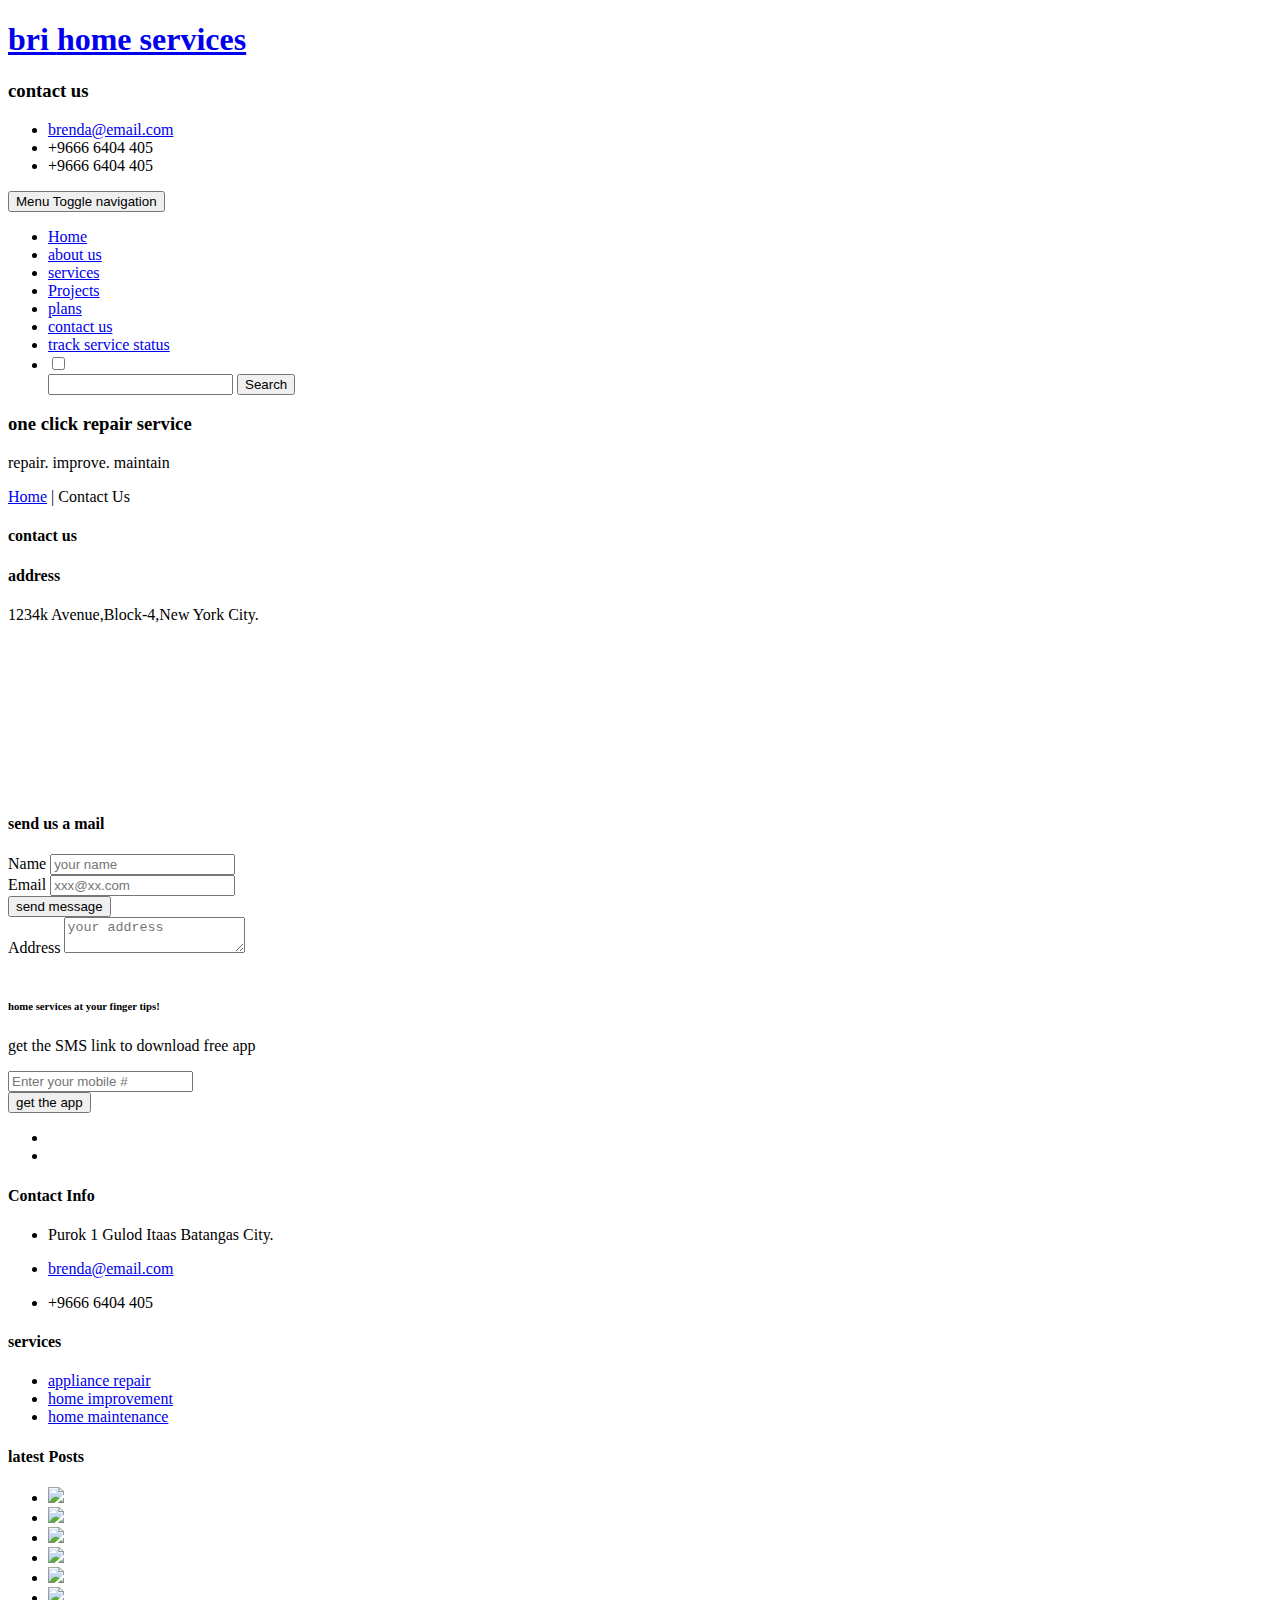
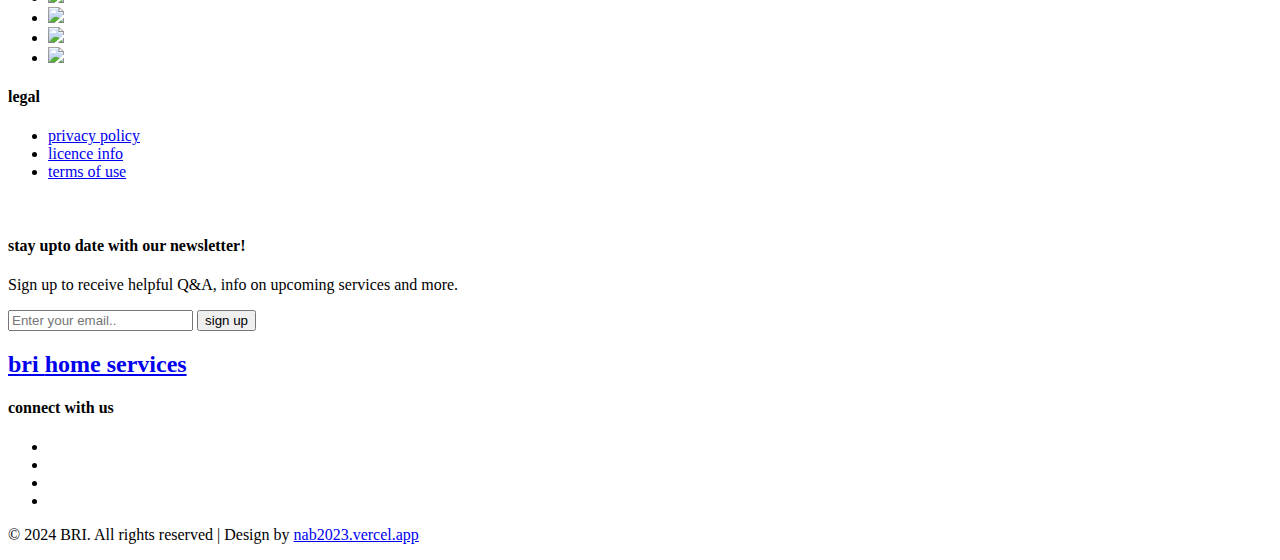
==== contact.html @ a13d644e "initial commit" ====
<!DOCTYPE html>
<html lang="zxx">

<head>
	<title>BRI Cleaning | Services | Privacy </title>
	<!-- for-mobile-apps -->
	<meta name="viewport" content="width=device-width, initial-scale=1">
	<meta http-equiv="Content-Type" content="text/html; charset=utf-8" />
	<meta name="keywords" content="A2Z Responsive web template, Bootstrap Web Templates, Flat Web Templates, Android Compatible web template, 
Smartphone Compatible web template, free webdesigns for Nokia, Samsung, LG, SonyEricsson, Motorola web design" />
	<script>
		addEventListener("load", function () {
			setTimeout(hideURLbar, 0);
		}, false);

		function hideURLbar() {
			window.scrollTo(0, 1);
		}
	</script>
	<!-- //for-mobile-apps -->
	<link href="css/bootstrap.css" rel="stylesheet" type="text/css" media="all" />
	<link href="css/font-awesome.css" rel="stylesheet" type="text/css" media="all" />
	<link href="css/style.css" rel="stylesheet" type="text/css" media="all" />
	<link href="//fonts.googleapis.com/css?family=Noto+Serif:400,400i,700,700i" rel="stylesheet">
	<link href="//fonts.googleapis.com/css?family=Source+Sans+Pro:200,200i,300,300i,400,400i,600,600i,700,700i,900,900i" rel="stylesheet">

</head>

<body>
	<!-- header -->
	<div class="header-brilayouts">
		<div class="container">

			<div class="logo-nav-agileits">
				<div class="logo-nav-left">
					<h1>
						<a href="index.html">
							<span class="fa fa-home"></span>bri
							<span class="logo-title">home services</span>
						</a>
					</h1>
				</div>

				<div class="header-grid-left-wthree">
					<div class="h3-title">
						<h3>contact us</h3>
					</div>
					<ul>
						<li>
							<span class="fa fa-envelope" aria-hidden="true"></span>
							<a href="mailto:brenda@email.com">brenda@email.com</a>
						</li>
						<li>
							<span class="fa fa-phone" aria-hidden="true"></span>+9666 6404 405</li>
						<li>
							<span class="fa fa-mobile" aria-hidden="true"></span>+9666 6404 405
						</li>
					</ul>
					<div class="clearfix"> </div>
				</div>
				<div class="clearfix"> </div>
			</div>
			<div class="clearfix"> </div>
			<div class="logo-nav-left1">
				<nav class="navbar navbar-default">
					<!-- Brand and toggle get grouped for better mobile display -->
					<div class="navbar-header">
						<button type="button" class="navbar-toggle collapsed navbar-toggle1" data-toggle="collapse" data-target="#bs-megadropdown-tabs">Menu
							<span class="sr-only">Toggle navigation</span>
							<span class="icon-bar"></span>
							<span class="icon-bar"></span>
							<span class="icon-bar"></span>
						</button>
					</div>

					<div class="collapse navbar-collapse" id="bs-megadropdown-tabs">
						<ul class="nav navbar-nav">
							<li>
								<a href="index.html">Home</a>
							</li>
							<li>
								<a href="about.html">about us</a>
							</li>
							<li>
								<a href="services.html">services</a>
							</li>
							<li>
								<a href="projects.html">Projects</a>
							</li>
							<li>
								<a href="plan.html">plans</a>
							</li>
							<li class="active">
								<a href="contact.html">contact us</a>
							</li>
							<li>
								<a href="status.html">track service status</a>
							</li>
							<li class="s-bar">
								<div class="search-bri_agileits">
									<input class="search_box" type="checkbox" id="search_box">
									<label class="icon-search" for="search_box">
										<span class="fa fa-search" aria-hidden="true"></span>
									</label>
									<div class="search_form">
										<form action="#" method="post">
											<input type="search" name="Search" placeholder=" " />
											<input type="submit" value="Search">
										</form>
									</div>
								</div>
							</li>
						</ul>
					</div>

				</nav>
			</div>
			<div class="clearfix"> </div>
		</div>
	</div>
	<!-- //header -->
	<div class="banner-bg2 ">
		<div class="banner-info bg3 inner">
			<h3>one click repair service</h3>
			<p>repair.&nbsp;improve.&nbsp;maintain</p>
		</div>
	</div>
	<!-- breadcrumbs -->
	<div class="breadcrumbs-bril">
		<div class="container">
			<span class="breadcrumbs">
				<a href="index.html">Home</a> |
				<span>Contact Us</span>
			</span>
		</div>
	</div>
	<!-- //breadcrumbs -->
	<!-- contact -->
	<div class="bris-section banner-single">
		<div class="container">
			<h4 class="main-title">contact us</h4>
			<div class="about-inner-main">
				<div class="col-md-6 contact-left">
					<div class="agile-contact-top">
						<h4>address </h4>
						<p>1234k Avenue,Block-4,New York City.</p>
					</div>
					<div class="contact-bottom">
						<iframe src="https://www.google.com/maps/embed?pb=!1m18!1m12!1m3!1d387193.3060153584!2d-74.2598711799434!3d40.69714940555201!2m3!1f0!2f0!3f0!3m2!1i1024!2i768!4f13.1!3m3!1m2!1s0x89c24fa5d33f083b%3A0xc80b8f06e177fe62!2sNew+York%2C+NY%2C+USA!5e0!3m2!1sen!2sin!4v1510842846108"
						    style="border:0" allowfullscreen></iframe>
					</div>
				</div>
				<div class="col-md-6 brilayouts-reg-form contact-form-row-agileinfo">
					<h4 class="form-con-txt">send us a mail</h4>
					<form action="#" method="post" class="banner_form contact-inner-form">
						<div class="contact-form-left contact-field1">
							<div class="sec-left">
								<label class="contact-form-text">Name</label>
								<input placeholder="your name " name="first name" type="text" required="">
							</div>
							<div class="sec-right">
								<label class="contact-form-text">Email</label>
								<input placeholder="xxx@xx.com " name="first name" type="email" required="">
							</div>
						</div>
						<div class="contact-form-right contact-field2">
							<input type="submit" value="send message">
						</div>
						<div class="clearfix"></div>
						<div class="form-tx contact-field3">
							<label class="contact-form-text">Address</label>
							<textarea placeholder="your address" required=""></textarea>
						</div>
					</form>
				</div>
				<div class="clearfix"></div>
			</div>
		</div>
	</div>
	<!-- contact -->
	<div class="bris-section app-head">
		<div class="container">
			<div class="col-md-4 col-sm-4 app-mobile">
				<img src="images/mobile.png" alt="" class="img-responsive" />
			</div>
			<div class="col-md-8 col-sm-8 app-main">
				<h6>home services at your
					<span>finger tips!</span>
				</h6>
				<div class="app-form">
					<p>get the SMS link to download free app </p>
					<form action="#" method="post" class="banner_form">
						<div class="sec-left">
							<input placeholder="Enter your mobile #" name="first name" type="text" required="">
						</div>
						<input type="submit" value="get the app">
						<div class="clearfix"></div>
					</form>
				</div>
				<ul class="app-links">
					<li>
						<a href="#">
							<img src="images/1.png" alt="">
						</a>
					</li>
					<li>
						<a href="#">
							<img src="images/2.png" alt="">
						</a>
					</li>
				</ul>

			</div>
			<div class="clearfix"></div>
		</div>
	</div>
	<!-- footer -->
	<div class="footer-main-bri_agile">
		<div class="footer-dot">
			<div class="container">
				<div class="footer-bottom">
					<div class="col-md-4 col-sm-6 col-xs-6 footer-grid1 address">
						<h4>Contact Info</h4>
						<ul>
							<li>
								<span class="fa fa-home" aria-hidden="true"></span>
								<p>Purok 1 Gulod Itaas Batangas City.</p>
							</li>
							<li>
								<span class="fa fa-envelope-o" aria-hidden="true"></span>
								<a href="mailto:brenda@email.com">brenda@email.com</a>
							</li>
							<li>
								<span class="fa fa-phone" aria-hidden="true"></span>
								<p>+9666 6404 405</p>
							</li>
						</ul>
					</div>
					<div class="col-md-3 col-sm-6 col-xs-6 footer-grid1 res">
						<h4>services</h4>
						<ul>
							<li>
								<a href="#">appliance repair</a>
							</li>
							<li>
								<a href="#">home improvement</a>
							</li>
							<li>
								<a href="#">home maintenance</a>
							</li>
						</ul>
					</div>
					<div class="col-md-3 col-sm-6 col-xs-6 footer-grid1 ftr-img">
						<h4>latest Posts</h4>
						<ul>
							<li>
								<a href="single.html">
									<img src="images/t1.jpg" alt=" " class="img-responsive" />
								</a>
							</li>
							<li>
								<a href="single.html">
									<img src="images/t2.jpg" alt=" " class="img-responsive" />
								</a>
							</li>
							<li>
								<a href="single.html">
									<img src="images/t3.jpg" alt=" " class="img-responsive" />
								</a>
							</li>
							<li>
								<a href="single.html">
									<img src="images/t4.jpg" alt=" " class="img-responsive" />
								</a>
							</li>
							<li>
								<a href="single.html">
									<img src="images/t1.jpg" alt=" " class="img-responsive" />
								</a>
							</li>
							<li>
								<a href="single.html">
									<img src="images/t2.jpg" alt=" " class="img-responsive" />
								</a>
							</li>
							<li>
								<a href="single.html">
									<img src="images/t3.jpg" alt=" " class="img-responsive" />
								</a>
							</li>
							<li>
								<a href="single.html">
									<img src="images/t2.jpg" alt=" " class="img-responsive" />
								</a>
							</li>
							<li>
								<a href="single.html">
									<img src="images/t4.jpg" alt=" " class="img-responsive" />
								</a>
							</li>
						</ul>
					</div>
					<div class="col-md-2 col-sm-6 col-xs-6 footer-grid1">
						<h4>legal</h4>
						<ul>
							<li>
								<a href="privacy.html">privacy policy</a>
							</li>
							<li>
								<a href="#">licence info</a>
							</li>
							<li>
								<a href="terms.html">terms of use</a>
							</li>
						</ul>
					</div>
					<div class="clearfix"></div>
				</div>
				<div class="agileinfo-subscribe-grid text-center">
					<img src="images/mail.png" alt="">
					<h4>stay upto date with our newsletter!</h4>
					<p>Sign up to receive helpful Q&A, info on upcoming services and more.</p>
					<form action="#" method="post">
						<input type="email" placeholder="Enter your email.." name="Subscribe" required="">
						<button class="btn1">sign up</button>
					</form>
				</div>
			</div>
		</div>
	</div>
	<div class="cpy-footer">
		<div class="container">
			<div class="footer-top">
				<div class="logo-nav-left footer-top1">
					<h2>
						<a href="index.html">
							<span class="fa fa-home logo-ftr"></span>bri
							<span class="logo-title">home services</span>
						</a>
					</h2>
				</div>
				<div class="footer-social">
					<h4>connect with us</h4>
					<ul>
						<li>
							<a href="#">
								<span class="fa fa-facebook icon_facebook"></span>
							</a>
						</li>
						<li>
							<a href="#">
								<span class="fa fa-twitter icon_twitter"></span>
							</a>
						</li>
						<li>
							<a href="#">
								<span class="fa fa-dribbble icon_dribbble"></span>
							</a>
						</li>
						<li>
							<a href="#">
								<span class="fa fa-google-plus icon_g_plus"></span>
							</a>
						</li>
					</ul>
				</div>
				<div class="clearfix"></div>
			</div>
		</div>
		<div class="cpy-text">
			<p>© 2024 BRI. All rights reserved | Design by
				<a href="https://nab2023.vercel.app/">nab2023.vercel.app</a>
			</p>
		</div>

	</div>
	<!--//footer  -->
	<!-- js -->
	<script src="js/jquery-2.2.3.min.js"></script>
	<!-- //js-->
	<!--search-bar-->
	<script src="js/main.js"></script>
	<!--//search-bar-->
	<!-- start-smooth-scrolling -->
	<script src="js/move-top.js"></script>
	<script  src="js/easing.js"></script>
	<script>
		jQuery(document).ready(function ($) {
			$(".scroll").click(function (event) {
				event.preventDefault();

				$('html,body').animate({
					scrollTop: $(this.hash).offset().top
				}, 1000);
			});
		});
	</script>
	<!-- //end-smooth-scrolling -->
	<!-- smooth-scrolling-of-move-up-->
	<script>
		$(document).ready(function () {
			/*
			var defaults = {
				containerID: 'toTop', // fading element id
				containerHoverID: 'toTopHover', // fading element hover id
				scrollSpeed: 1200,
				easingType: 'linear' 
			};
			*/

			$().UItoTop({
				easingType: 'easeOutQuart'
			});

		});
	</script>
	<script src="js/SmoothScroll.min.js"></script>
	<!-- Bootstrap core JavaScript
    ================================================== -->
	<!-- Placed at the end of the document so the pages load faster -->
	<script src="js/bootstrap.js"></script>
</body>

</html>
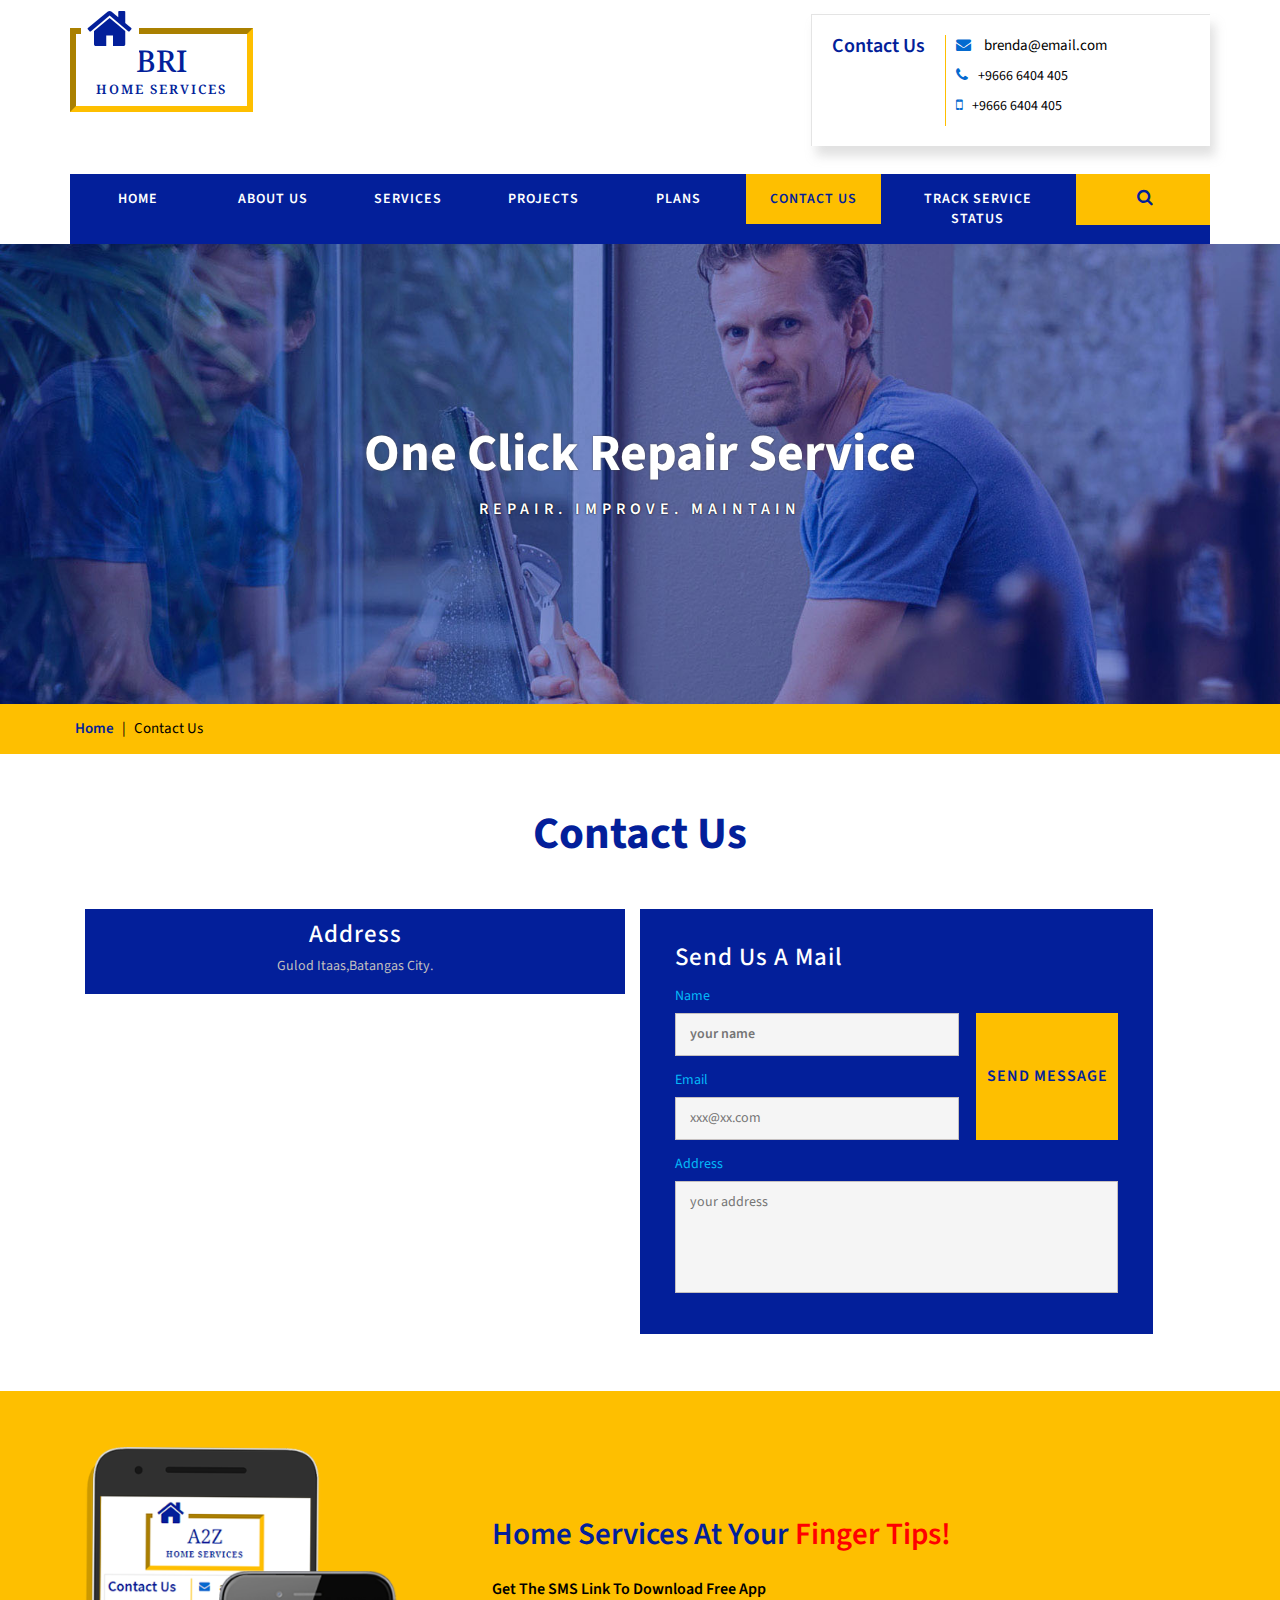
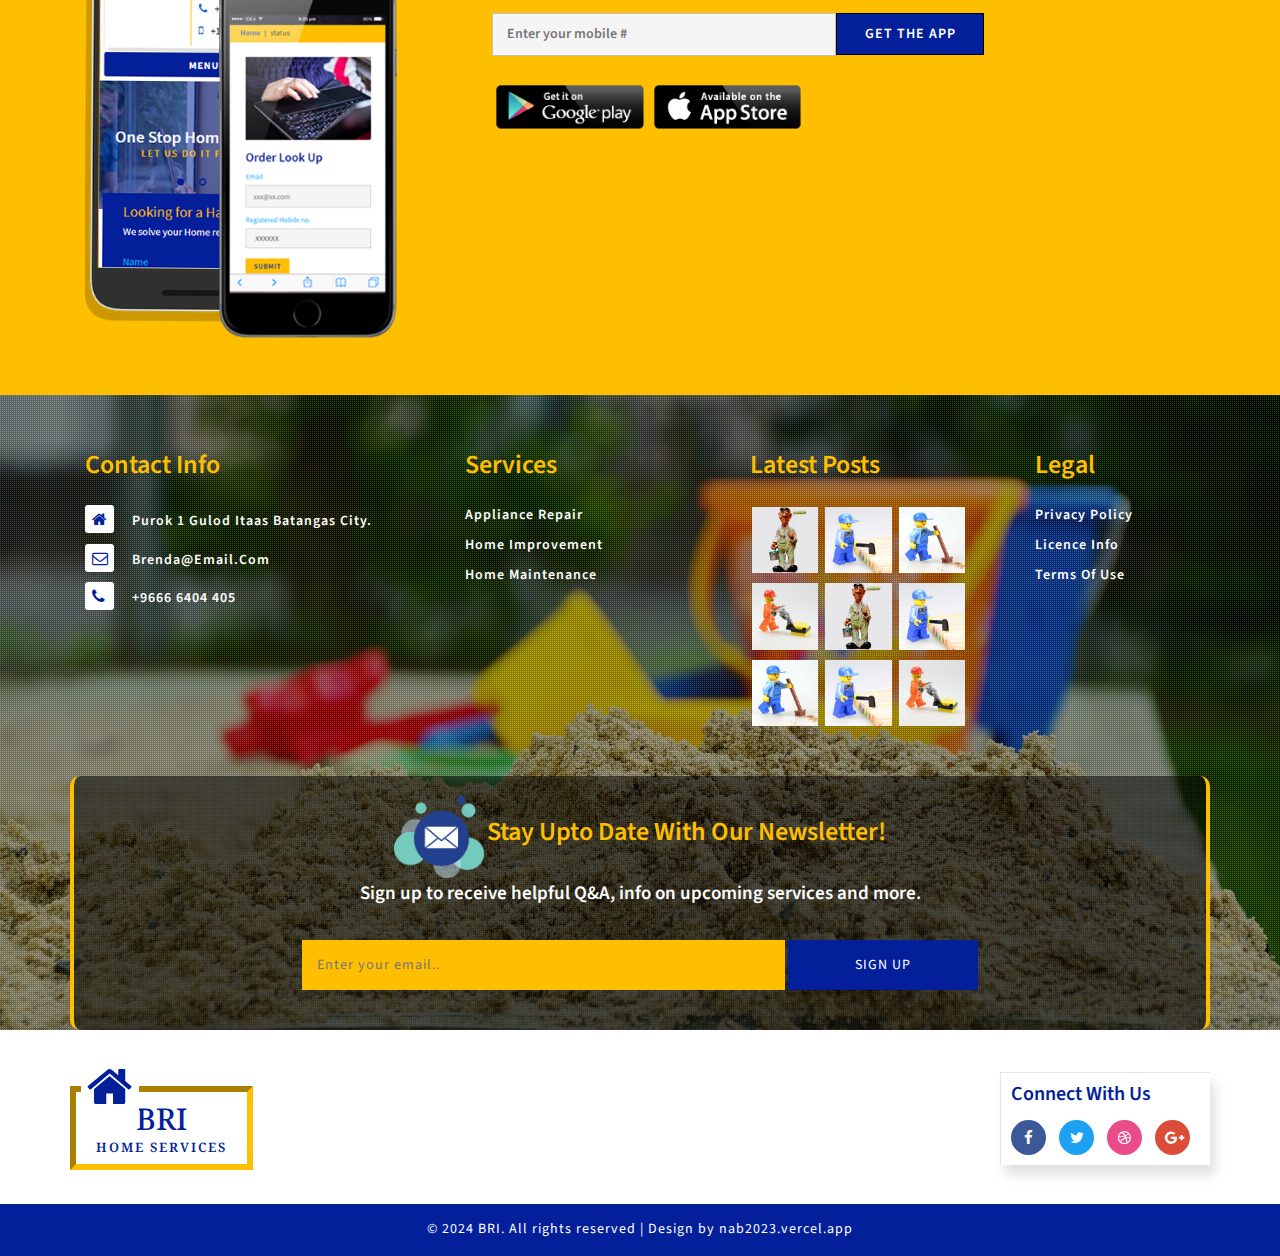
==== commit ca2acd5c: "mod address" ====
--- a/contact.html
+++ b/contact.html
@@ -144,10 +144,10 @@
 				<div class="col-md-6 contact-left">
 					<div class="agile-contact-top">
 						<h4>address </h4>
-						<p>1234k Avenue,Block-4,New York City.</p>
+						<p>Gulod Itaas,Batangas City.</p>
 					</div>
 					<div class="contact-bottom">
-						<iframe src="https://www.google.com/maps/embed?pb=!1m18!1m12!1m3!1d387193.3060153584!2d-74.2598711799434!3d40.69714940555201!2m3!1f0!2f0!3f0!3m2!1i1024!2i768!4f13.1!3m3!1m2!1s0x89c24fa5d33f083b%3A0xc80b8f06e177fe62!2sNew+York%2C+NY%2C+USA!5e0!3m2!1sen!2sin!4v1510842846108"
+						<iframe src="https://www.google.com/maps/embed?pb=!1m18!1m12!1m3!1d3875.236492254457!2d121.08109417509051!3d13.764607086628597!2m3!1f0!2f0!3f0!3m2!1i1024!2i768!4f13.1!3m3!1m2!1s0x33bd1b00165a5d15%3A0x85b3d9fc060b55b1!2sGulod%20itaas%20Batangas%20city!5e0!3m2!1sen!2sph!4v1723368377349!5m2!1sen!2sph"
 						    style="border:0" allowfullscreen></iframe>
 					</div>
 				</div>
--- a/css/style.css
+++ b/css/style.css
@@ -0,0 +1,4534 @@
+/*--
+Author: nab2023.vercel.app
+Author URL: http://brilayouts.com
+License: Creative Commons Attribution 3.0 Unported
+License URL: http://creativecommons.org/licenses/by/3.0/
+--*/
+
+html,
+body {
+    background: #fff;
+    font-family: 'Source Sans Pro', sans-serif;
+}
+
+p {
+    margin: 0;
+    color: #777;
+    font-size: 14px;
+    line-height: 1.7;
+}
+
+h1,
+h2,
+h3,
+h4,
+h5,
+h6 {
+    font-family: 'Source Sans Pro', sans-serif;
+    margin: 0;
+}
+
+ul,
+label {
+    margin: 0;
+    list-style-type: none;
+    padding: 0;
+}
+
+body a {
+    transition: 0.5s all;
+    -webkit-transition: 0.5s all;
+    -moz-transition: 0.5s all;
+    -o-transition: 0.5s all;
+    -ms-transition: 0.5s all;
+    text-decoration: none;
+    outline: none;
+}
+
+body a:hover {
+    text-decoration: none;
+}
+
+
+/*-- header --*/
+
+.header-grid-left ul li a,
+.new-collections-grid1-image-pos a,
+.new-collections-grid1 h4 a,
+.login a,
+.register-home a,
+.checkout-right-basket a,
+.bootstrap-tab-text-grid-right ul li a,
+.occasion-cart a,
+input[type="submit"],
+.mail-grid-right1 ul li a,
+.categories ul li a,
+.new-products-grid-right-add-cart p a,
+.new-products-grid-right h4 a,
+.products-right-grid1-add-cart p a,
+.timer-grid-left h3 a,
+.new-collections-grid1-left p a,
+.copy-right p a,
+.footer-grid-sub-grid-right h4 a,
+input[type="submit"],
+.footer-grid ul li a {
+    transition: .5s ease-in-out;
+    -webkit-transition: .5s ease-in-out;
+    -moz-transition: .5s ease-in-out;
+    -o-transition: .5s ease-in-out;
+}
+
+.brilayouts-header{
+    background: #fff;
+    margin: 0.2em 0;
+}
+
+.header-grid {
+    padding: 1em 0;
+    border-top: 1px solid #DEDEDE;
+    background: #fff;
+    float: right;
+}
+
+.logo-nav-agileits {
+    padding: 1em 0;
+}
+
+.header-grid-left-wthree {
+    float: right;
+    width: 35%;
+    -webkit-box-shadow: 5px 10px 10px 0px rgba(216, 216, 216, 0.78);
+    -moz-box-shadow: 5px 10px 10px 0px rgba(216, 216, 216, 0.78);
+    box-shadow: 5px 10px 10px 0px rgba(216, 216, 216, 0.78);
+    padding: 20px;
+    border-style: solid;
+    border-width: 1px 0 0 1px;
+    border-color: #e4e4e4;
+}
+
+.header-grid-left-wthree ul li {
+    display: block;
+    font-size: 14px;
+    color: #000;
+    margin-bottom: 10px;
+}
+.header-grid-left-wthree ul li a {
+    text-decoration: none;
+    color: #000000;
+    font-size: 15px;
+}
+
+.header-grid-left ul li a:hover {
+    color: #1da1f2;
+}
+
+.header-grid-right {
+    float: right;
+}
+
+.h3-title h3 {
+    float: left;
+    font-size: 20px;
+    text-transform: capitalize;
+    font-weight: 600;
+    margin-right: 20px;
+    color: #031f9a;
+}
+
+.header-grid-left-wthree ul {
+    float: left;
+    padding: 0 10px;
+    border-left: 1px solid #febf00;
+}
+
+.logo-nav-left {
+    float: left;
+    border-top: none;
+    margin: 1em 0 0;
+    padding: 10px 20px 10px;
+    text-align: center;
+    border: 6px inset #febf00;
+    position: relative;
+}
+
+.logo-nav-left h1 a {
+    font-size: 30px;
+    color: #031f9a;
+    text-transform: uppercase;
+    display: block;
+    text-decoration: none;
+    font-family: 'Noto Serif', serif;
+}
+
+.logo-nav-left h1 a span.fa {
+    padding: 6px;
+    font-size: 49px;
+    top: -36px;
+    background: #fff;
+    left: 5px;
+    position: absolute;
+    color: #031f9a;
+}
+
+.header-grid-left-wthree ul li span.fa {
+    margin-right: 10px;
+    font-size: 15px;
+    color: #046acf;
+}
+
+span.logo-title {
+    display: block;
+    letter-spacing: 2px;
+    font-size: 13px;
+    margin-top: 5px;
+    font-weight: 600;
+    color: #031f9a;
+    text-transform: uppercase;
+}
+
+span.sub-title {
+    color: #fff;
+    display: inline-block;
+    width: 100px;
+    height: 4px;
+    background-color: #fff;
+    margin: 0px 13px;
+    /* transform: rotate(45deg); */
+}
+
+.logo-nav-left1 ul li a {
+    font-size: 14px;
+    color: #fff;
+    text-decoration: none;
+    font-family: 'Source Sans Pro', sans-serif;
+    text-transform: uppercase;
+    font-weight: 600;
+    letter-spacing: 1px;
+}
+.navbar-nav > li:nth-child(7) {
+    width: 17.05%;
+}
+.navbar-nav > li {
+    float: left;
+    width: 11.85%;
+    text-align: center;
+}
+.navbar-default .navbar-nav>li>a {
+    color: #fff;
+}
+
+.logo-nav-left1 ul li.active a.act {
+    color: #1da1f2;
+}
+
+.multi-column-dropdown li a {
+    color: #fff !important;
+}
+
+.navbar-default .navbar-nav>.active>a,
+.navbar-default .navbar-nav>.active>a:hover,
+.navbar-default .navbar-nav>.active>a:focus {
+    background-color: #febf00;
+    color: #031f9a !important;
+}
+
+.navbar-default .navbar-collapse,
+.navbar-default .navbar-form {
+    border: none;
+}
+
+.nav .open>a,
+.nav .open>a:hover,
+.nav .open>a:focus {
+    color: #d8703f;
+}
+
+.navbar-default {
+    background: none;
+    border: none;
+    margin: 1em 0 0;
+    min-height: auto;
+}
+
+.navbar-collapse {
+    padding: 0;
+}
+
+.dropdown-menu li a {
+    color: #fff;
+}
+
+.dropdown-menu>li>a:hover,
+.dropdown-menu>li>a:focus {
+    background-color: #fff;
+    color: #031f9a;
+}
+
+.nav .open>a,
+.nav .open>a:hover,
+.nav .open>a:focus {
+    background: none;
+    border: none;
+}
+
+.navbar-default .navbar-nav>.open>a,
+.navbar-default .navbar-nav>.open>a:hover,
+.navbar-default .navbar-nav>.open>a:focus {
+    background-color: #febf00;
+    color: #031f9a;
+}
+
+.navbar-default .navbar-nav>li>a:hover,
+.navbar-default .navbar-nav>li>a:focus {
+    color: #031f9a;
+    background-color: #febf00;
+}
+
+li.active {
+    background: #fff;
+}
+
+li.active a {
+    color: #006eb7 !important;
+}
+
+ul.nav.navbar-nav {
+    background: #031f9a;
+    float: none;
+    border-left: 1px solid #031f9a;
+}
+
+li.dropdown-menu {
+    border: none;
+}
+
+.dropdown-menu {
+    position: absolute;
+    top: 100%;
+    left: 0;
+    z-index: 1000;
+    display: none;
+    float: left;
+    min-width: 160px;
+    padding: 0;
+    margin: 2px 0 0;
+    font-size: 14px;
+    text-align: left;
+    list-style: none;
+    background-color: #031f9a;
+    -webkit-background-clip: padding-box;
+    background-clip: padding-box;
+    border: 1px solid #ccc;
+    border: 1px solid rgba(0, 0, 0, .15);
+    border-radius: 4px;
+    -webkit-box-shadow: 0 6px 12px rgba(0, 0, 0, .175);
+    box-shadow: 0 6px 12px rgba(0, 0, 0, .175);
+}
+
+
+/*--search--*/
+
+ul li.s-bar {
+    background: #febf00;
+    padding: 12px 11px 16px 12px;
+    border-left: 1px solid #031f9a;
+}
+
+.search label.icon-search {
+    color: #212121;
+    cursor: pointer;
+}
+
+.search_form {
+    position: absolute;
+    z-index: 9999;
+    right: 0;
+    top: 15px;
+    overflow: hidden;
+    width: 20px;
+    height: 0px;
+    background: #031f9a;
+    transition: height 0.2s ease-out 0.5s, top 0.2s ease-out 0.5s, padding 0.2s ease-out 0.5s, width 0.3s ease-out 0.2s;
+    -webkit-transition: height 0.2s ease-out 0.5s, top 0.2s ease-out 0.5s, padding 0.2s ease-out 0.5s, width 0.3s ease-out 0.2s;
+}
+
+.search_form form {
+    opacity: 0;
+    transition: all 0.3s ease-out;
+    -webkit-transition: all 0.3s ease-out;
+}
+
+.search_form input[type='search'] {
+    width: 353px;
+    padding: 6px;
+    outline: none;
+    font-size: 14px;
+    color: #555;
+    border: 1px solid #fff;
+    background: #fff;
+}
+
+.search_form input[type='search']::-webkit-input-placeholder {
+    color: #fff !important;
+}
+
+.search_form input[type='submit'] {
+    outline: none;
+    display: inline-block;
+    color: #031f9a;
+    font-size: 14px;
+    letter-spacing: .5px;
+    background: #febf00;
+    border: none;
+    text-transform: uppercase;
+    padding: 7px 36px;
+    font-weight: 600;
+}
+
+.search_form input[type='submit']:hover {
+    background: #046acf;
+    color: #fff;
+}
+
+.search_box {
+    visibility: hidden;
+}
+
+.search_box:checked~.search_form {
+    width: 500px;
+    height: 53px;
+    padding: 10px;
+    top: 52px;
+    transition: height 0.2s ease-out, top 0.2s ease-out, padding 0.2s ease-out, 0.3s width ease-out 0.2s;
+    -webkit-transition: height 0.2s ease-out, top 0.2s ease-out, padding 0.2s ease-out, 0.3s width ease-out 0.2s;
+}
+
+.search_box:checked~.search_form form {
+    opacity: 1;
+    transition: 0.3s all ease-out 0.5s;
+    -webkit-transition: 0.3s all ease-out 0.5s;
+}
+
+label.icon-search span {
+    color: #031f9a;
+    font-size: 1.2em;
+    padding-right: 12px;
+    cursor: pointer;
+}
+
+
+/*--//search--*/
+
+
+/*-- //banner --*/
+
+
+/*-- banner-top --*/
+
+.banner-info {
+    padding: 13em 0 0em;
+    text-align: center;
+}
+
+.banner-top1 {
+    background: url(../images/bg1.jpg) no-repeat center;
+    background-size: cover;
+    -webkit-background-size: cover;
+    -moz-background-size: cover;
+    -o-background-size: cover;
+    -moz-background-size: cover;
+}
+
+.banner-top2 {
+    background: url(../images/bg2.jpg) no-repeat center;
+    background-size: cover;
+    -webkit-background-size: cover;
+    -moz-background-size: cover;
+    -o-background-size: cover;
+    -moz-background-size: cover;
+}
+
+.banner-top3 {
+    background: url(../images/bg3.jpg) no-repeat center;
+    background-size: cover;
+    -webkit-background-size: cover;
+    -moz-background-size: cover;
+    -o-background-size: cover;
+    -moz-background-size: cover;
+}
+
+.banner-top1,
+.banner-top2,
+.banner-top3 {
+    min-height: 578px;
+}
+
+.banner-info h3 {
+    color: #fff;
+    font-size: 55px;
+    font-weight: 600;
+    text-transform: capitalize;
+    margin-bottom: 10px;
+}
+
+.banner-info.info2 h3 {
+    text-shadow: 0px 0px 0px #031f9a;
+    color: #fff;
+}
+
+.banner-info p {
+    color: #febf00;
+    font-size: 16px;
+    letter-spacing: 5px;
+    font-weight: 600;
+    text-transform: uppercase;
+}
+
+.bg3 {
+    text-align: center;
+}
+
+
+/* //banner */
+
+.bris-section {
+    padding: 4em 0;
+}
+
+
+/* footer */
+
+.logo-nav-left h2 a {
+    font-size: 30px;
+    color: #031f9a;
+    text-transform: uppercase;
+    display: block;
+    text-decoration: none;
+    font-family: 'Noto Serif', serif;
+}
+
+.logo-nav-left h2 a span.fa {
+    padding: 6px;
+    font-size: 49px;
+    top: -36px;
+    left: 5px;
+    position: absolute;
+    color: #031f9a;
+}
+
+
+/*-- //fixed social icons --*/
+
+span.logo-ftr {
+    background: #fff;
+}
+
+.footer-social {
+    float: right;
+    -webkit-box-shadow: 5px 10px 10px 0px rgba(216, 216, 216, 0.78);
+    -moz-box-shadow: 5px 10px 10px 0px rgba(216, 216, 216, 0.78);
+    box-shadow: 5px 10px 10px 0px rgba(216, 216, 216, 0.78);
+    padding: 10px;
+    border-style: solid;
+    border-width: 1px 0 0 1px;
+    border-color: #e4e4e4;
+}
+
+.footer-top {
+    padding-bottom: 1em;
+}
+
+.footer-social ul li {
+    display: inline-block;
+}
+
+span.icon_twitter {
+    background: #1da1f2;
+}
+
+span.icon_facebook {
+    background: #3b5998;
+}
+
+span.icon_dribbble {
+    background: #ea4c89;
+}
+
+span.icon_g_plus {
+    background: #dd4b39;
+}
+
+.footer-social ul li a {
+    color: #212121;
+}
+
+.footer-social ul li span {
+    margin-right: 10px;
+    color: #fff;
+    padding: 10px;
+    -webkit-border-radius: 50%;
+    -moz-border-radius: 50%;
+    border-radius: 50%;
+    width: 35px;
+    height: 35px;
+    font-size: 15px;
+    text-align: center;
+}
+
+.footer-social ul {
+    padding: 0px;
+    -webkit-transform: translate(0px, 0);
+    -moz-transform: translate(0px, 0);
+    -ms-transform: translate(0px, 0);
+    -o-transform: translate(0px, 0);
+    transform: translate(0px, 0);
+}
+
+.footer-social ul li a {
+    color: #212121;
+}
+
+.footer-social ul li:hover a {
+    color: #fff;
+    text-decoration: none;
+}
+
+
+/*-- //fixed wthree-social icons --*/
+
+.footer-bottom {
+    padding: 1em 0 3em;
+}
+
+.footer-grid1 h4,
+.agileinfo-subscribe-grid h4,
+.blog-text h5 {
+    color: #febf00;
+    font-weight: 600;
+    font-size: 26px;
+    margin-bottom: 25px;
+    text-transform: capitalize;
+}
+
+.agileinfo-subscribe-grid h4 {
+    display: inline;
+}
+
+.footer-social h4 {
+    color: #031f9a;
+    text-transform: capitalize;
+    font-weight: 600;
+    margin-bottom: 15px;
+    font-size: 20px;
+}
+
+.footer-grid1 ul li {
+    margin: 10px 0;
+}
+
+.footer-grid1 ul li span {
+    font-size: 1em;
+    margin: 0px 15px 0 0;
+}
+
+.footer-grid1.address ul li span {
+    font-size: 16px;
+    margin: 0px 15px 0 0;
+    color: #031f9a;
+    background: #fff;
+    width: 29px;
+    height: 28px;
+    padding: 6px 7px;
+    border-radius: 3px;
+}
+
+.footer-grid1 ul li a {
+    color: #fff;
+}
+
+.footer-grid1 p,
+.footer-grid1 a {
+    display: inline;
+    color: #fff;
+    letter-spacing: 1px;
+    font-weight: 600;
+    text-transform: capitalize;
+}
+
+.agileinfo-subscribe-grid p {
+    color: #fff;
+    font-weight: 600;
+    font-size: 19px;
+}
+
+.footer-main-bri_agile {
+    background: url(../images/f.jpg) center no-repeat;
+    background-size: cover;
+}
+
+.footer-dot {
+    background: url(../images/dott.png)repeat 0px 0px;
+    background-size: 2px;
+    -webkit-background-size: 2px;
+    -moz-background-size: 2px;
+    -o-background-size: 2px;
+    -ms-background-size: 2px;
+    padding: 3em 0 0;
+}
+
+.agileinfo-subscribe-grid img {
+    width: 8%;
+}
+
+.agileinfo-subscribe-grid input[type="email"] {
+    display: inline-block;
+    background: #febf00;
+    border: none;
+    width: 71%;
+    outline: none;
+    padding: 15px;
+    font-size: 1em;
+    color: #000;
+    letter-spacing: 1px;
+}
+
+.agileinfo-subscribe-grid i.fa.fa-paper-plane-o {
+    color: #FFFFFF !important;
+    font-size: 1.2em !important;
+}
+
+.agileinfo-subscribe-grid form {
+    width: 60%;
+    margin: 30px auto 0;
+}
+
+.agileinfo-subscribe-grid button.btn1 {
+    color: #ffffff;
+    font-size: 1em;
+    width: 28%;
+    letter-spacing: 1px;
+    border: none;
+    outline: none;
+    padding: 15px;
+    text-transform: uppercase;
+    text-align: center;
+    text-decoration: none;
+    background: #031f9a;
+    transition: 0.5s all;
+    -webkit-transition: 0.5s all;
+    -moz-transition: 0.5s all;
+    -o-transition: 0.5s all;
+    -ms-transition: 0.5s all;
+}
+
+.agileinfo-subscribe-grid {
+    border: solid #febf00;
+    border-width: 0px 4px 0px;
+    border-radius: 10px;
+    padding: 20px 0 40px;
+    background: rgba(0, 0, 0, 0.51);
+}
+
+button.btn1:hover {
+    color: #febf00;
+}
+
+button.btn1:hover i.fa.fa-paper-plane-o {
+    color: #2f2f2f !important;
+}
+
+.agile-info-subscribe.text-center p {
+    color: #fff;
+    letter-spacing: 1px;
+    margin: 1em 0 0;
+}
+
+.cpy-footer {
+    padding: 3em 0 0;
+}
+
+.cpy-text {
+    background: #031f9a;
+    margin: 20px 0 0;
+}
+
+.cpy-text {
+    background: #031f9a;
+    margin: 20px 0 0;
+}
+
+.cpy-text p {
+    text-align: center;
+    padding: 1em 0;
+    color: #fff;
+    letter-spacing: 1px;
+}
+
+.cpy-text p a {
+    color: #fff;
+}
+
+.footer-grid1.ftr-img li {
+    display: inline-block;
+    width: 26%;
+    margin: 2px;
+}
+
+
+/* //footer */
+
+label.contact-form-text {
+    font-size: 1em;
+    margin: 1em 0 0.5em;
+    color: #03b9f8;
+    font-weight: 400;
+}
+
+.agileinfo-contact-main-address span {
+    color: #ff0000;
+}
+
+.icon2 {
+    margin-bottom: 1em;
+}
+
+label.header span {
+    color: #fd1707;
+}
+
+.banner_form input[type=text] {
+    padding: 0.75em 1em;
+    color: #000;
+    width: 100%;
+    font-size: 1em;
+    outline: none;
+    border: 1px solid #c5c0c0;
+    background: #f5f5f5;
+    font-weight: 600;
+}
+
+.banner_form input[type="email"] {
+    width: 100%;
+    padding: 0.75em 1em;
+    color: #000;
+    font-size: 1em;
+    outline: none;
+    border: 1px solid #c5c0c0;
+    background: #f5f5f5;
+}
+
+.form-select select {
+    border: none;
+    outline: none;
+    font-size: 0.9em;
+    background: url(../images/icon.png) no-repeat 95% center #f5f5f5;
+    width: 100%;
+    padding: 0.9em 1.5em;
+    color: #000;
+    -webkit-appearance: none;
+    border: 1px solid #c5c0c0;
+    font-weight: 600;
+}
+
+.banner_form input[type="submit"] {
+    width: 27%;
+    text-transform: uppercase;
+    outline: none;
+    cursor: pointer;
+    color: #031f9a;
+    font-size: 1em;
+    font-weight: 600;
+    padding: 0.5em 0;
+    letter-spacing: 1px;
+    border: none;
+    background: #febf00;
+    margin-top: 20px;
+}
+
+.banner_form input[type="submit"]:hover {
+    color: #1853a1;
+    background: rgb(255, 255, 255);
+}
+
+.banner-btm {
+    margin-top: -7%;
+    margin-bottom: 3%;
+}
+
+.banner-btm-grid2 {
+    padding: 0;
+}
+
+.banner-btmg1,
+.brilayouts-reg-form {
+    background: #031f9a;
+    padding: 2.5em;
+    width: 45%;
+}
+
+.banner-subg1 {
+    background: #031f9a;
+    padding: 4em 2em;
+    position: relative;
+    text-align: center;
+    margin-bottom: 2.6em;
+}
+
+.banner-btmg1 h3 {
+    font-size: 24px;
+    color: #febf00;
+}
+
+.banner-subg1 h3,
+.about-bottom h5 {
+    color: #febf00;
+    font-size: 25px;
+    text-transform: capitalize;
+}
+
+.about-bottom h5 {
+    color: #FFF;
+}
+
+.bris-about-bottom h5 {
+    color: #031f9a;
+    font-weight: 600;
+}
+
+.banner-grid2 {
+    margin: 0 0 0 2.6em;
+    padding: 0;
+}
+
+.banner-grid2:last-child {
+    margin: 0 0 0 2em;
+}
+
+.banner-subg1:last-child {
+    margin-bottom: 0;
+}
+
+.banner-subg1 span.fa {
+    font-size: 90px;
+    color: #ffffff;
+    opacity: 0.1;
+    position: absolute;
+    top: 38px;
+    left: 8%;
+}
+
+.banner-subg1 p {
+    color: #fff;
+    width: 86%;
+    margin: 26px auto;
+}
+
+.form-text {
+    position: relative;
+}
+
+.banner-btmg1 img {
+    position: absolute;
+    right: -30px;
+    width: 28%;
+    top: -1px;
+}
+
+.form-text p {
+    color: #fff;
+    margin-top: 5px;
+}
+
+.banner_form {
+    margin: 20px 0 0;
+}
+
+.form-tx textarea {
+    font-size: 1em;
+    color: #000;
+    padding: 0.75em 1em;
+    width: 100%;
+    outline: none;
+    resize: none;
+    height: 3em;
+    border: 1px solid #c5c0c0;
+    background: #f5f5f5;
+}
+
+.read-btn a {
+    color: #fff;
+    display: inline-block;
+    text-decoration: none;
+    padding: 4px 16px;
+    font-size: 15px;
+    text-transform: capitalize;
+    background: transparent;
+    border: 2px solid #fff;
+    transition: .5s ease-in;
+    -webkit-transition: .5s ease-in;
+    -moz-transition: .5s ease-in;
+    -o-transition: .5s ease-in;
+    -ms-transition: .5s ease-in;
+    border-radius: 0px;
+}
+
+
+/*-- //banner-bottom --*/
+
+
+/*-- about --*/
+
+.agile-about-main {
+    background: #febf00;
+}
+
+.about-left {
+    background: url(../images/about.jpg) no-repeat center;
+    background-size: cover;
+    padding: 0;
+}
+
+.about-left,
+.about-main-bg {
+    min-height: 498px;
+}
+
+.about-main-bg {
+    background: rgba(254, 191, 0, 0.74);
+    padding-top: 150px;
+}
+
+h4.about-title {
+    font-size: 7em;
+    font-weight: bold;
+    color: #031f9a;
+}
+
+h4.sub {
+    font-size: 50px;
+    font-weight: bold;
+    color: #000;
+    text-transform: capitalize;
+}
+
+h4.sub span {
+    color: #e21111;
+}
+
+.about-bottom {
+    float: left;
+    margin-left: 3em;
+}
+
+.about-bottom p {
+    color: #000;
+    margin-top: 10px;
+    font-size: 15px;
+}
+
+.about-bottom-right {
+    margin-bottom: 30px;
+}
+
+.about-bottom-g1 {
+    padding: 3em 3em 1em;
+}
+
+.abouthome-grid {
+    float: left;
+}
+
+.hi-icon {
+    display: inline-block;
+    width: 50px;
+    height: 50px;
+    border-radius: 50%;
+    text-align: center;
+    color: #febf00;
+    background: #031f9a;
+    border: 3px solid #031f9a;
+}
+
+.hi-icon:before {
+    font-size: 1.5em;
+    display: block;
+    line-height: 2.12em;
+}
+
+.about-bottom-g1 h4,
+.stats h5 {
+    font-weight: 600;
+    color: #031f9a;
+    font-size: 30px;
+}
+
+.about-grid {
+    margin: 40px 25px 0;
+    float: left;
+    width: 65%;
+}
+
+.abt-img {
+    padding: 3em 0 0;
+    float: left;
+    width: 20%;
+}
+
+
+/*-- //about --*/
+
+.banner-bg2 {
+    background: url(../images/bg1.jpg) no-repeat center;
+    background-size: cover;
+    min-height: 460px;
+}
+
+
+/*-- breadcrumbs --*/
+.breadcrumbs-bril {
+    background: #febf00;
+    padding: 14px 0;
+}
+
+span.breadcrumbs {
+    color: #000;
+    font-size: 15px;
+}
+
+span.breadcrumbs a {
+    color: #031f9a;
+    margin: 0 5px;
+    font-size: 15px;
+    font-weight: 600;
+}
+
+span.breadcrumbs span {
+    padding: 0 5px;
+}
+
+span.breadcrumbs a:hover {
+    text-decoration: underline;
+}
+
+h4.main-title {
+    font-size: 45px;
+    text-transform: capitalize;
+    font-weight: bold;
+    color: #031f9a;
+    text-align: center;
+}
+
+.about-inner-main,
+.services-main {
+    margin-top: 50px;
+}
+
+
+/*-- checkbox --*/
+
+.wthree-text {
+    margin-top: 20px;
+}
+
+.wthree-text ul li {
+    display: inline-block;
+}
+
+.wthree-text label {
+    font-size: 1em;
+    color: #fff;
+    letter-spacing: 0.5px;
+    font-weight: 400;
+    cursor: pointer;
+    position: relative;
+}
+
+input.checkbox {
+    background: #ffcd30;
+    cursor: pointer;
+    width: 1.2em;
+    height: 1.2em;
+    display: inline-block;
+    margin: 0 5px 0 0;
+    vertical-align: text-bottom;
+}
+
+input.checkbox:before {
+    content: "";
+    position: absolute;
+    width: 1.2em;
+    height: 1.2em;
+    background: inherit;
+    cursor: pointer;
+}
+
+input.checkbox:after {
+    content: "";
+    position: absolute;
+    top: 0px;
+    left: 0;
+    z-index: 1;
+    width: 1.2em;
+    height: 1.2em;
+    border: 1px solid #000;
+    -webkit-transition: .4s ease-in-out;
+    -moz-transition: .4s ease-in-out;
+    transition: .4s ease-in-out;
+}
+
+input.checkbox:checked:after {
+    -webkit-transform: rotate(-45deg);
+    -moz-transform: rotate(-45deg);
+    -o-transform: rotate(-45deg);
+    -ms-transform: rotate(-45deg);
+    transform: rotate(-45deg);
+    height: 1.2em;
+    border-color: #000;
+    border-top-color: transparent;
+    border-right-color: transparent;
+}
+
+.anim input.checkbox:checked:after {
+    -webkit-transform: rotate(-45deg);
+    -moz-transform: rotate(-45deg);
+    -o-transform: rotate(-45deg);
+    -ms-transform: rotate(-45deg);
+    transform: rotate(-45deg);
+    height: .6em;
+    border-color: transparent;
+    border-right-color: transparent;
+    animation: .4s rippling .4s ease;
+    animation-fill-mode: forwards;
+}
+
+@keyframes rippling {
+    50% {
+        border-left-color: #000;
+    }
+    100% {
+        border-bottom-color: #000;
+        border-left-color: #000;
+    }
+}
+
+
+/*-- //checkbox --*/
+
+.brilayouts-reg-form .form-tx textarea {
+    height: 8em;
+}
+
+.brilayouts-reg-form .banner_form {
+    margin-top: 0;
+}
+
+.brilayouts-reg-form p {
+    color: #fff;
+    letter-spacing: 1px;
+    font-size: 16px;
+}
+
+.brilayouts-reg-form .form-select.sec-right {
+    width: 48%;
+    float: right;
+}
+
+.brilayouts-reg-form .form-select.sec-left {
+    width: 48%;
+    float: left;
+}
+
+.register-right h6 {
+    color: #031f9a;
+    font-size: 30px;
+    text-transform: capitalize;
+    font-weight: 600;
+}
+
+.register-right .banner_form {
+    margin-top: 0;
+}
+
+.register-right a {
+    font-size: 15px;
+    text-transform: capitalize;
+    margin: 26px 0 0;
+    display: inline-block;
+    text-decoration: underline;
+    color: #031f9a;
+    letter-spacing: 0.5px;
+}
+
+.app-head {
+    background: #febf00;
+}
+
+.app-main span {
+    color: #ff0000;
+}
+
+.app-main h6 {
+    font-size: 31px;
+    text-transform: capitalize;
+    font-weight: 600;
+    color: #031f9a;
+}
+
+.app-links li img {
+    width: 22%;
+}
+
+.app-links li {
+    display: inline;
+}
+
+.app-form {
+    width: 70%;
+    margin: 25px 0;
+}
+
+.app-form .banner_form {
+    margin-top: 0;
+}
+
+.app-form p {
+    text-transform: capitalize;
+    margin: 10px 0;
+    font-size: 16px;
+    color: #000;
+    font-weight: 600;
+}
+
+.app-form input[type="text"] {
+    width: 70%;
+    float: left;
+}
+
+.app-form input[type="submit"] {
+    width: 30%;
+    float: right;
+    margin-top: 0;
+    background: #031f9a;
+    padding: 10px;
+    color: #fff;
+    border: 1px solid #000;
+}
+
+.app-mobile img {
+    width: 90%;
+}
+
+.app-main {
+    margin-top: 5em;
+    padding-left: 3em;
+}
+
+
+/*-- //register --*/
+
+
+/*-- services--*/
+
+.serv-grid1 {
+    background: url(../images/service.jpg) no-repeat center;
+    background-size: cover;
+    min-height: 435px;
+    padding: 160px 25px 0;
+    text-align: center;
+}
+
+h4.sub1 {
+    font-size: 33px;
+    color: #fff;
+    text-transform: capitalize;
+    font-weight: 600;
+    line-height: 1.5;
+}
+
+.serv-sub1 {
+    text-align: center;
+}
+
+.serv-sub1 img {
+    width: 60%;
+}
+
+.serv-sub1 h5 {
+    color: #031f9a;
+    margin: 21px 0 10px;
+    font-size: 19px;
+    font-weight: 600;
+    text-transform: capitalize;
+}
+
+.serv-sub1 {
+    width: 30%;
+    margin: 20px 10px 0;
+    -webkit-box-shadow: 5px 10px 10px 0px rgba(216, 216, 216, 0.78);
+    -moz-box-shadow: 5px 10px 10px 0px rgba(216, 216, 216, 0.78);
+    box-shadow: 5px 10px 10px 0px rgba(216, 216, 216, 0.78);
+    padding: 20px;
+}
+
+.serv-sub1:nth-child(3),
+.serv-sub1:nth-child(6) {
+    margin-right: 0;
+}
+
+.serv-bottom {
+    padding-bottom: 2em;
+}
+
+
+/*-- //services--*/
+
+
+/*-- plans--*/
+
+.pricing_grid_content {
+    padding: 0em 2em 3em;
+    border-radius: 10px;
+    text-align: center;
+    background: #031f9a;
+}
+
+.pricing_grid_content ul li {
+    list-style-type: none;
+    padding: 1em;
+    border-bottom: 1px dotted #c1c1c1;
+    font-size: 14px;
+    color: #fff;
+}
+
+.pricing_grid_content ul li p {
+    color: #fff;
+}
+
+.pricing_grid_content ul li span.fa {
+    margin-right: 25px;
+    color: #febf00;
+    font-size: 16px;
+    font-weight: normal;
+}
+
+.pricing_grid_content a {
+    display: block;
+    margin: 2em auto 0;
+    background: #fff;
+    padding: 0.7em 0;
+    color: #031f9a;
+    text-transform: uppercase;
+    font-weight: 600;
+    font-size: 15px;
+}
+
+ul.bri_count {
+    text-align: left;
+}
+
+.pricing_grid_content a:hover {
+    background: #febf00;
+}
+
+.pricing_grid_content span {
+    font-size: 1.5em;
+    color: #ffffff;
+    font-weight: 600;
+}
+
+ul.bri_count li p {
+    display: inline;
+}
+
+.pricing_grid_content h5 {
+    color: #031f9a;
+    background: #febf00;
+    font-size: 23px;
+    text-transform: capitalize;
+    padding: 10px;
+    font-weight: 600;
+    border-radius: 0px 0px 10px 10px;
+    border-top: 15px solid #fff;
+}
+
+sup {
+    color: #fff;
+}
+
+span.counter.agile_counter label {
+    display: inline;
+    color: #b7b6b5;
+    font-size: 14px;
+}
+
+.pricing_grid_content h3 {
+    margin: 20px 0 8px;
+    color: #fff;
+}
+
+.bri_agile-plan-grid {
+    padding: 0 2em;
+}
+
+
+/* plans */
+
+.contact-bottom iframe {
+    width: 100%;
+    height: 335px;
+    padding-top: 15px;
+}
+
+.contact-form-left {
+    width: 64%;
+    float: left;
+}
+
+.contact-form-right {
+    width: 32%;
+    float: right;
+}
+
+.contact-form-right input[type="submit"] {
+    width: 100%;
+    font-size: 16px;
+    padding: 52px 8px;
+    margin-top: 41px;
+    letter-spacing: 1px;
+    display: inline-block;
+}
+
+.agile-contact-top {
+    background: #031f9a;
+    padding: 12px;
+    text-align: center;
+}
+
+.agile-contact-top h4,
+h4.form-con-txt {
+    font-size: 25px;
+    color: #fff;
+    letter-spacing: 1px;
+    text-transform: capitalize;
+}
+
+.agile-contact-top p {
+    color: #c1bfbf;
+    margin: 6px 0 3px;
+}
+
+
+/*-- gallery starts here --*/
+
+
+/* overlay - centered modal dialog*/
+
+.overlay-visible {
+    overflow: hidden !important;
+}
+
+#cm-overlay-mask,
+#cm-wrap {
+    position: fixed;
+    left: 0;
+    top: 0;
+    width: 100%;
+    height: 100%;
+    z-index: 9991;
+    text-align: center;
+    /* IE<9 support hack */
+}
+
+
+/* chrome bug fix causing overlay-mask to not appear 
+@media screen and (-webkit-min-device-pixel-ratio:0) {
+#cm-overlay-mask
+{
+    overflow:scroll;
+}
+#cm-overlay-mask::-webkit-scrollbar
+{
+    width:0px; 
+}}*/
+
+#cm-wrap {
+    visibility: hidden;
+    white-space: nowrap;
+}
+
+#cm-wrap * {
+    -webkit-touch-callout: none;
+    -webkit-user-select: none;
+    -moz-user-select: none;
+}
+
+#cm-wrap .cm-box,
+#cm-wrap .cm-scale {
+    white-space: normal;
+    vertical-align: middle;
+    position: relative;
+    display: inline-block;
+}
+
+#cm-wrap .cm-scale {
+    height: 100%;
+    line-height: 100%;
+    width: 0;
+}
+
+#cm-wrap .cm-box img,
+#cm-wrap .cm-box iframe {
+    display: block;
+}
+
+
+/* customise mask colour */
+
+#cm-overlay-mask {
+    background-color: #000000;
+}
+
+
+/* customise loader GIF */
+
+#cm-wrap {
+    background: none;
+}
+
+#cm-wrap.cm-loaded {
+    background-image: none;
+}
+
+
+/* overlay border and shadow */
+
+#cm-overlay {
+    -webkit-box-shadow: 0 0 90px #000;
+    -khtml-box-shadow: 0 0 90px 5px #000;
+    -moz-box-shadow: 0 0 90px 5px #000;
+    box-shadow: 0 0 90px 5px #000;
+    /**/
+    opacity: 0;
+    z-index: 9992;
+}
+
+
+/* close link style */
+
+#cm-wrap #cm-close {
+    display: block;
+    height: 61px;
+    width: 59px;
+    position: absolute;
+    right: 0;
+    top: 0;
+    background: transparent url(../images/close.png) scroll no-repeat center center;
+    cursor: pointer;
+    z-index: 9993;
+    text-indent: -999em;
+    opacity: 0.5;
+}
+
+
+/* prev and next buttons */
+
+#cm-wrap #cm-prev,
+#cm-wrap #cm-next {
+    display: block;
+    position: absolute;
+    height: 97px;
+    width: 49px;
+    top: 50%;
+    margin-top: -63px;
+    text-indent: -999em;
+    opacity: 0.5;
+    outline: none;
+    z-index: 9993;
+}
+
+#cm-wrap #cm-prev {
+    left: 0;
+    background: transparent url(../images/prev.png) scroll no-repeat 0 center;
+}
+
+#cm-wrap #cm-next {
+    right: 0;
+    background: transparent url(../images/next.png) scroll no-repeat 100% center;
+}
+
+#cm-wrap #cm-prev:hover,
+#cm-wrap #cm-next:hover,
+#cm-wrap #cm-close:hover {
+    opacity: 1;
+}
+
+
+/* tooltip for close link (jquery tools) */
+
+.tooltip {
+    text-align: center;
+    font-family: sans-serif;
+    color: #eee;
+    background: #000;
+    padding: 10px;
+    border: 1px solid #eee;
+    z-index: 99999;
+    font-size: 12px;
+    background: #000;
+    border: 1px solid #eee;
+}
+
+.tooltip:after,
+.tooltip:before {
+    bottom: 100%;
+    border: solid transparent;
+    content: " ";
+    height: 0;
+    width: 0;
+    position: absolute;
+}
+
+.tooltip:after {
+    border-color: rgba(0, 0, 0, 0);
+    border-bottom-color: #000;
+    border-width: 10px;
+    left: 50%;
+    margin-left: -10px;
+}
+
+.tooltip:before {
+    border-color: rgba(238, 238, 238, 0);
+    border-bottom-color: #eee;
+    border-width: 11px;
+    left: 50%;
+    margin-left: -11px;
+}
+
+@media (max-width: 640px) {
+    #cm-wrap .cm-box img,
+    #cm-wrap .cm-box iframe {
+        display: block;
+        width: 80%;
+        margin: 0 auto;
+        height: inherit;
+    }
+    #cm-overlay {
+        border: none;
+    }
+}
+
+.nav-tabs>li.active>a,
+.nav-tabs>li.active>a:hover,
+.nav-tabs>li.active>a:focus {
+    color: #fff;
+    cursor: default;
+    background: #031f9a;
+    color: #fff !important;
+}
+
+.nav-tabs>li>a {
+    font-size: 15px;
+    border: solid 1px #dadada;
+    border-radius: 0;
+    color: #031f9a;
+    text-decoration: none;
+    padding: 10px 15px;
+    letter-spacing: 0.5px;
+    font-weight: 600;
+}
+
+.nav-tabs>li>a:focus {
+    background: transparent;
+}
+
+.nav-tabs {
+    border-bottom: none;
+    margin: 0 0 4em;
+    text-align: center;
+}
+
+.nav-tabs>li {
+    margin: 0 5px;
+    float: none;
+    display: inline-block;
+}
+
+.nav-tabs>li>a:hover {
+    color: #FFFFFF;
+    background: #031f9a;
+}
+
+.nav .open>a,
+.nav .open>a:hover,
+.nav .open>a:focus {
+    border-color: #337ab7;
+}
+
+.dropdown-menu>li>a:hover,
+.dropdown-menu>li>a:focus {
+    text-decoration: none;
+}
+
+.bri_tab_img_left {
+    padding: 0;
+}
+
+
+/*-- //gallery ends here --*/
+
+.quotes img {
+    width: 100%;
+}
+
+p.bril {
+    font-size: 14px;
+    color: #fff;
+    margin: 0 auto;
+    line-height: 28px;
+}
+
+.de_testi_by,
+.de_testi_by a {
+    color: #031f9a;
+    font-size: 15px;
+}
+
+.de_testi {
+    margin: 0;
+    padding: 3em 2em;
+    font-style: normal;
+    line-height: 1.6em;
+    font-weight: 400;
+    text-align: left;
+    color: #fff;
+    font-size: 0.96em;
+}
+
+.quotes {
+    width: 15%;
+    margin: 0 auto;
+    border-style: solid;
+    border-color: rgba(254, 191, 0, 0.74);
+    border-width: 8px 8px;
+    padding: 10px;
+    background: #efefef;
+}
+
+.de_testi_by p {
+    font-size: 16px;
+    width: 50%;
+    margin: 0 auto 1em;
+}
+
+.de_testi_by {
+    padding: 3em;
+    text-align: center;
+    -webkit-box-shadow: 8px 9px 10px 0px rgba(181, 181, 181, 0.78);
+    -moz-box-shadow: 8px 9px 10px 0px rgba(181, 181, 181, 0.78);
+    box-shadow: 8px 9px 10px 0px rgba(181, 181, 181, 0.78);
+    background: #efefef;
+}
+
+.de_testi_by h6 {
+    color: #e21111;
+    font-size: 22px;
+    text-transform: capitalize;
+    margin-bottom: 18px;
+}
+
+
+/* //client / 
+/*-- stats --*/
+
+.agileits_brilayouts-stats-grids:nth-child(1) {
+    background: #eb5273;
+    border: 10px solid #efdbdb;
+    margin-top: 100px;
+}
+
+.agileits_brilayouts-stats-grids:nth-child(4) {
+    background: #00b9ef;
+    border: 10px solid #fff;
+}
+
+.agileits_brilayouts-stats-grids:nth-child(3) {
+    background: #fc7e46;
+    border: 10px solid #efdbdb;
+    margin-top: 100px;
+}
+
+.agileits_brilayouts-stats-grids:nth-child(2) {
+    background: #4ddba6;
+    border: 10px solid #ffffff;
+}
+
+h4.title-about {
+    font-weight: 600;
+    letter-spacing: 3px;
+    line-height: 1.5;
+    font-size: 30px;
+    color: #fff;
+    text-transform: capitalize;
+}
+
+.stats-aboutinfo {
+    text-align: left;
+}
+
+.stats-aboutinfo h6 {
+    letter-spacing: 2px;
+    margin: 0;
+    font-size: 20px;
+    margin-top: 15px;
+    font-weight: 600;
+    color: #031f9a;
+    text-transform: uppercase;
+}
+
+.agileits_brilayouts-stats-grids {
+    padding: 30px 0;
+}
+
+.stats-icon span {
+    font-size: 41px;
+    padding: 10px 13px;
+    color: #ffffff;
+    border: 1px solid #fff;
+}
+
+.numscroller {
+    font-size: 40px;
+    font-weight: 600;
+    color: #fff;
+}
+
+h4.title-about.about.text-center span {
+    background: #febf00;
+    padding: 0px 2px 0 7px;
+    color: #031f9a;
+}
+
+
+/*-- //stats --*/
+
+
+/*-- team --*/
+
+div#team {
+    background: #e6e6e6;
+}
+
+.team-grid1 {
+    background: url(../images/order1.jpg) no-repeat center;
+    background-size: cover;
+    min-height: 520px;
+    padding: 173px 74px 0;
+    text-align: center;
+}
+
+.team-grids {
+    padding: 0;
+}
+
+.team-grids .team-gridimg {
+    overflow: hidden;
+    position: relative;
+    display: block;
+}
+
+.captn h4 {
+    color: #fff;
+    font-size: 2em;
+    margin-top: 2px;
+}
+
+.captn p {
+    font-size: 1em;
+    margin-top: 0.5em;
+    color: #fff;
+    line-height: 1.8em;
+}
+
+.team-grids .captn {
+    display: inline-block;
+    height: 100%;
+    width: 100%;
+    position: absolute;
+    top: 100%;
+    right: 0;
+    background-color: rgba(0, 0, 0, 0.65);
+    text-align: center;
+    -o-transition: all 0.5s;
+    -moz-transition: all 0.5s;
+    -ms-transition: all 0.5s;
+    -webkit-transition: all 0.5s;
+    transition: all 0.5s;
+}
+
+.captn-top {
+    padding: 9% 10% 4%;
+}
+
+.team-gridimg:hover .captn {
+    width: 100%;
+    top: 44%;
+}
+
+.team-grids .agileits_social_list li {
+    margin: 0 0.5em;
+}
+
+.team .social-teamicon {
+    -webkit-transform: scale(0);
+    -moz-transform: scale(0);
+    -o-transform: scale(0);
+    -ms-transform: scale(0);
+    transform: scale(0);
+    -webkit-transition: 1s all;
+    -moz-transition: 1s all;
+    transition: 1s all;
+}
+
+.team-gridimg:hover .social-teamicon {
+    -webkit-transform: scale(1);
+    -moz-transform: scale(1);
+    -o-transform: scale(1);
+    -ms-transform: scale(1);
+    transform: scale(1);
+}
+
+
+/*-- social-icons --*/
+
+.teaminfo-social-grids ul {
+    padding: 0;
+    margin: 0;
+}
+
+.teaminfo-social-grids ul li {
+    display: inline-block;
+}
+
+.teaminfo-social-grids ul li a {
+    color: #FFFFFF;
+    text-align: center;
+}
+
+.teaminfo-social-grids ul li a span.fa {
+    transition: 0.5s all;
+    -webkit-transition: 0.5s all;
+    -moz-transition: 0.5s all;
+    -o-transition: 0.5s all;
+    -ms-transition: 0.5s all;
+    width: 40px;
+    height: 40px;
+    line-height: 2.8em;
+    -webkit-border-radius: 50%;
+    -moz-border-radius: 50%;
+    -o-border-radius: 50%;
+    -ms-border-radius: 50%;
+    border-radius: 50%;
+}
+
+.teaminfo-social-grids ul li a span.fa.fa-facebook:hover {
+    background: #3b5998;
+}
+
+.teaminfo-social-grids ul li a span.fa.fa-twitter {
+    margin: 0 .5em;
+}
+
+.teaminfo-social-grids ul li a span.fa.fa-twitter:hover {
+    background: #55acee;
+}
+
+.teaminfo-social-grids ul li a span.fa.fa-rss {
+    margin: 0 .5em 0 0;
+}
+
+.teaminfo-social-grids ul li a span.fa.fa-rss:hover {
+    background: #f26522;
+}
+
+.teaminfo-social-grids ul li a span.fa.fa-vk:hover {
+    background: #45668e;
+}
+
+
+/*-- //team --*/
+
+
+/*-- news --*/
+
+.news-gridimgtext {
+    padding: 1em 2em;
+    background: #fbfbfb;
+}
+
+.agileits-news-gridtext {
+    -webkit-box-shadow: -2px 4px 5px rgba(25, 13, 15, 0.17);
+    -moz-box-shadow: -2px 4px 5px rgba(25, 13, 15, 0.17);
+    box-shadow: -2px 4px 5px rgba(25, 13, 15, 0.17);
+    -webkit-transition: .5s all;
+    -moz-transition: .5s all;
+    transition: .5s all;
+}
+
+.news-gridimg{
+     overflow: hidden;
+
+}
+.news-gridimgtext {
+    padding: 2em 2.5em;
+}
+.news h5 {
+    font-size: 1em;
+    color: #000;
+    letter-spacing: 1px;
+    display: inline-block;
+}
+.news h4 a {
+    color: #333;
+    text-decoration: none;
+    -webkit-transition: .5s all;
+    -moz-transition: .5s all;
+    transition: .5s all;
+}
+.news h4 a:hover {
+    color: #FF5722;
+}
+.news a.bri-agilebtn {
+    padding: .6em 1.5em;
+    color: #999;
+    font-size: 0.9em;
+    border-color: #999;
+    margin: 1.5em 0 0;
+}
+.news a.bri-agilebtn:hover {
+    color: #fff;
+}
+.news-gridimgtext h4 {
+    color: #031f9a;
+    font-size: 20px;
+    font-weight: 600;
+    text-transform: capitalize;
+    margin: 10px 0;
+}
+.about-innergrids {
+    padding: 15px;
+}
+
+/*-- //news --*/
+.about-slid {
+    background: url(../images/slide.jpg) no-repeat center;
+    min-height: 400px;
+    background-size: cover;
+}
+h6.slid {
+    text-align: center;
+    font-size: 50px;
+    color: #fff;
+    font-weight: bold;
+    width: 70%;
+    margin: 0 auto;
+    padding-top: 120px;
+    line-height: 1.3;
+    text-shadow: 0px 0px 2px rgb(70, 69, 69);
+}
+
+/*-- inner-banner-bottom --*/
+.inner-banner {
+    background: #031f9a;
+    padding: 155px 30px;
+}
+.inner-main-bg {
+    background: url(../images/inner-bg.png) no-repeat center;
+    background-size: cover;
+    min-height: 400px;
+    padding: 0;
+    -webkit-box-shadow: 5px 10px 10px 0px rgba(216, 216, 216, 0.78);
+    -moz-box-shadow: 5px 10px 10px 0px rgba(216, 216, 216, 0.78);
+    box-shadow: 5px 10px 10px 0px rgba(216, 216, 216, 0.78);
+}
+.banner-info.bg3.inner h3 {
+    color: #fff;
+    font-weight: bold;
+    text-shadow: 0px 0px 2px rgb(70, 69, 69);
+}
+.banner-info.bg3.inner {
+    text-align: center;
+}
+.banner-info.bg3.inner p {
+    color: #fff;
+    text-shadow: 0px 0px 2px #000;
+    margin-top: 12px;
+}
+
+/*-- /inner-banner-bottom --*/
+
+/* single */
+h5.main-title {
+    font-size: 30px;
+    color: #031f9a;
+    text-transform: capitalize;
+    font-weight: 600;
+}
+.blog-text {
+    padding-top: 20px;
+}
+.blog-text h5 {
+    color: #000;
+    margin-bottom: 10px;
+}
+.bril-media {
+    margin-bottom: 15px;
+    padding: 2em;
+    background: #f7f7f7;
+    -webkit-box-shadow: 5px 10px 10px 0px rgba(216, 216, 216, 0.78);
+    -moz-box-shadow: 5px 10px 10px 0px rgba(216, 216, 216, 0.78);
+    box-shadow: 5px 10px 10px 0px rgba(216, 216, 216, 0.78);
+}
+.bril-media h5 {
+    color: #031f9a;
+    font-size: 20px;
+    text-transform: capitalize;
+    font-weight: 600;
+}
+.media-body p {
+    margin: 10px 0;
+}
+.media-body a {
+    color: #000;
+    text-transform: capitalize;
+    letter-spacing: 1px;
+    font-weight: 600;
+    text-decoration: underline;
+}
+.single-left h5.main-title {
+    margin-bottom: 25px;
+}
+.single-left {
+    margin-bottom: 30px;
+}
+
+/* //single */
+.mb-left {
+    background: url(../images/g7.jpg) no-repeat center;
+    background-size: cover;
+    min-height: 400px;
+}
+.mb-right {
+    padding: 137px 50px;
+    background: #ebebeb;
+}
+.mb-right h4 {
+    font-size: 30px;
+    text-transform: capitalize;
+    font-weight: bold;
+    color: #031f9a;
+}
+.mb-right a {
+    display: inline-block;
+    background: #031f9a;
+    padding: 9px 15px;
+    color: #fff;
+    text-transform: uppercase;
+    letter-spacing: 1px;
+    margin-top: 10px;
+    font-size: 13px;
+}
+.mb-right p {
+    margin: 10px 0;
+    color: #000;
+    text-transform: capitalize;
+    font-size: 16px;
+    letter-spacing: 1px;
+}
+
+/*-- terms-section-starts --*/
+.terms h6,
+h4.privacy {
+    font-size: 20px;
+    color: #002a28;
+    font-weight: 600;
+    margin: 35px 0 18px 0;
+    letter-spacing: 1px;
+}
+.terms p {
+    color: #777;
+    font-size: 15px;
+    font-weight: 300;
+    line-height: 30px;
+    margin-top: 15px;
+    padding-left: 20px;
+}
+.terms ol li {
+    color: #777;
+    font-size: 15px;
+    font-weight: 300;
+    line-height: 26px;
+    margin-top: 15px;
+}
+.terms {}
+.terms span {
+    color: #000;
+    font-weight: 600;
+    font-size: 1.3em;
+}
+.terms-bottom {
+    margin-top: 3em;
+}
+
+/*-- //terms-section-ends --*/
+
+/*--privacy--*/
+.privacy h3 {
+    font-size: 3em;
+    color: #000;
+    padding: 0 0 0.3em;
+    text-align: center;
+}
+.privacy h3:after,
+.privacy h3:before {
+    width: 200px;
+    height: 1px;
+    display: inline-block;
+    vertical-align: middle;
+    content: "";
+    background: #000;
+    margin: 0 1%;
+}
+.privacy p {
+    font-size: 1.1em;
+    color: #a3a3a3;
+    line-height: 2em;
+    padding: 1em 0;
+}
+ul.privacy-start li {
+    list-style: none;
+}
+ul.privacy-start li a {
+    display: block;
+    text-decoration: none;
+    color: #a3a3a3;
+    margin: 0.5em 0;
+    line-height: 2em;
+}
+ul.privacy-start li a:hover {
+    color: #ea4c89;
+}
+ul.privacy-start li a i {
+    display: inline-block;
+    border-radius: 100px;
+    width: 6px;
+    height: 6px;
+    background: #000;
+    vertical-align: middle;
+    margin: 0 1% 0 0;
+}
+.use-privay {
+    padding: 0.2em 0;
+}
+p.privacy-para {
+    padding: 1em 0 0.3em;
+}
+
+/*--//privacy--*/
+
+/*-- to-top --*/
+#toTop {
+    display: none;
+    text-decoration: none;
+    position: fixed;
+    bottom: 20px;
+    right: 2%;
+    overflow: hidden;
+    z-index: 999;
+    width: 35px;
+    height: 35px;
+    border: none;
+    text-indent: 100%;
+    background: url(../images/move-up.png) no-repeat 0px 0px;
+    border-radius: 50%;
+    -webkit-border-radius: 50%;
+    -o-border-radius: 50%;
+    -moz-border-radius: 50%;
+}
+#toTopHover {
+    width: 35px;
+    height: 35px;
+    display: block;
+    overflow: hidden;
+    float: right;
+    opacity: 0;
+    -moz-opacity: 0;
+    filter: alpha(opacity=0);
+}
+
+/*-- //to-top --*/
+
+/* -- Responsive code -- */
+@media screen and (max-width: 1366px) {
+    .banner-top,
+    .banner-top1,
+    .banner-top2 {
+        min-height: 550px;
+    }
+
+    .banner-info h3 {
+        font-size: 52px;
+    }
+
+    about-bottom-g1 h4,
+    .stats h5 {
+        font-size: 29px;
+    }
+
+    .about-left,
+    .about-main-bg {
+        min-height: 526px;
+    }
+
+    .about-main-bg {
+        padding-top: 165px;
+    }
+}
+@media screen and (max-width: 1080px) {
+    .navbar-nav > li{
+        width:10.2%;
+    }
+    .navbar-nav > li:nth-child(6), .navbar-nav > li:nth-child(2) {
+        width: 14%;
+    }
+   .navbar-nav > li:nth-child(7) {
+        width: 21%;
+    }
+    .header-grid-left-wthree {
+        width: 33%;
+    }
+   .banner-top,
+    .banner-top1,
+    .banner-top2 {
+        min-height: 510px;
+    }
+
+    .banner-info h3 {
+        font-size: 49px;
+    }
+
+    h4.about-title {
+        font-size: 6.5em;
+    }
+
+    h4.sub {
+        font-size: 48px;
+    }
+
+    .footer-grid1 p,
+    .footer-grid1 a {
+        letter-spacing: 0.4px;
+    }
+
+    .about-bottom {
+        margin-left: 2em;
+    }
+
+    .about-bottom-g1 h4 {
+        font-size: 25px;
+    }
+
+    .banner-btmg1 img {
+        right: -26px;
+        top: 21px;
+    }
+
+    .banner-grid2 {
+        margin: 0 0 0 2em;
+    }
+
+    .banner-subg1 {
+        margin-bottom: 2em;
+    }
+
+    .banner-subg1 p {
+        margin: 28px auto;
+    }
+
+    .contact-left {
+        width: 47%;
+    }
+
+    .brilayouts-reg-form {
+        width: 53%;
+    }
+
+    .footer-grid1 h4,
+    .agileinfo-subscribe-grid h4,
+    .blog-text h5 {
+        font-size: 24px;
+    }
+
+    .bri_agile-plan-grid {
+        padding: 0 1em;
+    }
+
+    .serv-sub1 {
+        padding: 18px;
+    }
+
+    .serv-grid1 {
+        padding: 100px 25px 0;
+        min-height: 390px;
+    }
+
+    h4.sub1 {
+        font-size: 30px;
+    }
+
+    h6.slid {
+        width: 90%;
+    }
+
+    .about-slid {
+        min-height: 375px;
+    }
+
+    .team-grid1 {
+        min-height: 425px;
+        padding: 150px 55px 0;
+    }
+
+    .captn-top {
+        padding: 2% 10% 4%;
+    }
+}
+@media screen and (max-width: 1050px) {
+    .banner-top,
+    .banner-top1,
+    .banner-top2 {
+        min-height: 470px;
+    }
+
+    .banner-bg2 {
+        min-height: 420px;
+    }
+
+    .banner-info.bg3.inner {
+        padding-top: 11em;
+    }
+
+    h4.about-title {
+        font-size: 6.3em;
+    }
+
+    .about-main-bg {
+        padding-top: 180px;
+    }
+
+    .about-bottom-g1 h4 {
+        font-size: 24px;
+    }
+
+    h4.title-about {
+        letter-spacing: 2px;
+        line-height: 1.8;
+        font-size: 27px;
+    }
+
+    .inner-main-bg {
+        min-height: 405px;
+    }
+}
+@media screen and (max-width: 1024px) {
+    .about-bottom h5 {
+        font-size: 23px;
+    }
+
+    .agileinfo-subscribe-grid img {
+        width: 10%;
+    }
+
+    .banner-bg2 {
+        min-height: 400px;
+    }
+
+    h5.main-title {
+        font-size: 28px;
+    }
+
+    h6.slid {
+        font-size: 45px;
+    }
+
+    .about-slid {
+        min-height: 350px;
+    }
+
+    .de_testi_by p {
+        width: 60%;
+    }
+}
+@media screen and (min-width: 992px) {
+    .banner-bottom-main,
+    .banner-btm-grid2 {
+        display: -webkit-box;
+        display: -moz-box;
+        display: -ms-flexbox;
+        display: -webkit-flex;
+        display: flex;
+    }
+
+    .banner-btmg1,
+    .banner-grid2 {
+        -webkit-box-flex: 1;
+        -moz-box-flex: 1;
+        -webkit-flex: 1;
+        -ms-flex: 1;
+        flex: 1;
+    }
+
+    .banner-btm-grid2 {
+        -webkit-box-flex: 2;
+        -moz-box-flex: 2;
+        -webkit-flex: 2;
+        -ms-flex: 2;
+        flex: 2;
+    }
+}
+@media screen and (max-width: 991px) {
+    .logo-nav-left1 ul li a {
+       letter-spacing: 0px;
+       font-size: 13px;
+    }
+    .navbar-nav > li {
+        width: 12%;
+    }
+    .navbar-nav > li:first-child {
+        width: 9%;
+    }
+    .navbar-nav > li:nth-child(4) {
+        width: 12%;
+    }
+    .navbar-nav > li:nth-child(7) {
+        width: 24%;
+    }
+    .navbar-nav > li:nth-child(2) {
+        width: 13%;
+    }
+    .navbar-nav > li:nth-child(6) {
+        width: 15%;
+    }
+    .navbar-nav > li:nth-child(5) {
+        width: 9%;
+    }
+    .navbar-nav > li:nth-child(8) {
+        width: 6%;
+    }
+    .search_form input[type='submit'] {
+        padding: 16px 36px;
+    }
+    ul li.s-bar {
+        padding: 0 6px 17px 14px;
+        line-height: 0;
+    }
+    .banner-btmg1 {
+        width: 100%;
+    }
+
+    .banner-btmg1 img {
+        right: -54px;
+        top: -97px;
+    }
+    .header-grid-left-wthree {
+        width: 43%;
+    }
+
+    .logo-nav-left h1 a span.fa {
+        top: -33px;
+        left: 7px;
+    }
+
+    .banner-info h3 {
+        font-size: 44px;
+    }
+
+    .banner-top,
+    .banner-top1,
+    .banner-top2 {
+        min-height: 445px;
+    }
+
+    .banner-info {
+        padding: 11em 0 0em;
+    }
+
+    .banner-grid2 {
+        margin: 2em 0;
+    }
+
+    .banner-grid2:last-child {
+        margin: 0;
+    }
+
+    .banner-subg1 {
+        width: 48%;
+        float: left;
+        margin: 0;
+    }
+
+    .banner-subg1:nth-child(even) {
+        margin: 0 0 2em 2em
+    }
+
+    .about-left,
+    .about-main-bg {
+        min-height: 400px;
+    }
+
+    .about-main-bg {
+        padding-top: 125px;
+    }
+
+    .mb-right {
+        padding: 140px 39px;
+    }
+
+    .mb-right h4 {
+        font-size: 27px;
+    }
+
+    .mb-right p {
+        font-size: 15px;
+        letter-spacing: 0px;
+    }
+
+    .agileinfo-subscribe-grid {
+        padding: 40px 0;
+    }
+
+    .agileinfo-subscribe-grid form {
+        width: 65%;
+    }
+
+    .agileinfo-subscribe-grid img {
+        width: 15%;
+    }
+
+    .contact-left,
+    .contact-right,
+    .brilayouts-reg-form {
+        width: 100%;
+        float: none;
+    }
+
+    .brilayouts-reg-form {
+        margin-top: 1em;
+    }
+
+    .app-main h6 {
+        font-size: 29px;
+    }
+
+    .app-form {
+        width: 100%;
+    }
+
+    .app-links li img {
+        width: 30%;
+    }
+
+    h4.main-title {
+        font-size: 42px;
+    }
+
+    .about-inner-main,
+    .services-main {
+        margin-top: 35px;
+    }
+
+    .footer-dot {
+        padding: 0;
+    }
+
+    .footer-grid1.ftr-img {
+        width: 51%;
+    }
+
+    .footer-grid1:nth-child(4) {
+        width: 49%;
+    }
+
+    .footer-grid1 {
+        margin: 30px 0 0;
+    }
+
+    .banner-bg2 {
+        min-height: 370px;
+    }
+
+    .reg-img img {
+        margin: 0 auto;
+        display: block;
+    }
+
+    .pricing_grid_content {
+        padding: 0em 1em 2em;
+    }
+
+    .pricing_grid_content h5 {
+        font-size: 21px;
+        padding: 10px 6px;
+        line-height: 1.2;
+    }
+
+    .pricing_grid_content ul li {
+        padding: 1em 0.5em;
+    }
+
+    .pricing_grid_content ul li span.fa {
+        margin-right: 15px;
+    }
+
+    .pricing_grid_content a {
+        padding: 0.4em 0;
+    }
+
+    .serv-grid1 {
+        min-height: 280px;
+    }
+
+    .serv-grid1 {
+        padding: 100px 30px 0;
+    }
+
+    .serv-sub1 {
+        width: 31.5%;
+        float: left;
+        margin: 10px 5px;
+    }
+
+    .serv-grid2 {
+        padding: 0;
+    }
+
+    .blog-text {
+        padding: 20px 0;
+    }
+
+    .inner-banner {
+        padding: 85px 30px;
+    }
+
+    .inner-main-bg {
+        min-height: 524px;
+        background-size: contain;
+    }
+
+    .stats-icon span {
+        font-size: 30px;
+    }
+
+    h6.slid {
+        width: 96%;
+    }
+
+    .team-gridimg:hover .captn {
+        top: 58%;
+    }
+
+    .captn-top {
+        padding: 10% 10% 4%;
+    }
+
+    .de_testi_by p {
+        width: 80%;
+    }
+
+    .team-grid1 {
+        min-height: 295px;
+        padding: 115px 55px 0;
+    }
+
+    .abt-img {
+        width: 15%;
+    }
+
+    .team-main-grid {
+        padding: 0;
+    }
+
+    .quotes {
+        width: 25%;
+    }
+}
+@media screen and (max-width: 900px) {
+    .footer-grid1 h4,
+    .agileinfo-subscribe-grid h4,
+    .blog-text h5 {
+        font-size: 22px;
+    }
+
+    .navbar-default {
+        margin: 0;
+    }
+
+    h4.about-title {
+        font-size: 6em;
+    }
+
+    .about-main-bg {
+        padding-top: 110px;
+    }
+
+    .about-left,
+    .about-main-bg {
+        min-height: 355px;
+    }
+
+    .inner-banner {
+        padding: 70px 30px;
+    }
+}
+@media screen and (max-width: 800px) {
+    .banner-info h3 {
+        font-size: 40px;
+    }
+
+    .banner-info h3 {
+        font-size: 40px;
+    }
+
+    .register-right h6 {
+        font-size: 28px
+    }
+
+    .nav-tabs {
+        margin: 0 0 3em;
+    }
+
+    h6.slid {
+        font-size: 41px;
+    }
+
+    .about-slid {
+        min-height: 330px;
+    }
+
+    .stats-aboutinfo h6 {
+        letter-spacing: 1px;
+        font-size: 18px;
+    }
+
+    .team-grid1 {
+        min-height: 276px;
+        padding: 95px 55px 0;
+    }
+
+    .app-main {
+        margin-top: 4em;
+        padding-left: 1em;
+    }
+
+    .app-main h6 {
+        font-size: 27px;
+    }
+}
+@media screen and (max-width: 768px) {
+    .banner-btmg1 img {
+        right: -49px;
+        top: -75px;
+        width: 25%;
+    }
+
+    .agileinfo-subscribe-grid input[type="email"],
+    .agileinfo-subscribe-grid button.btn1 {
+        padding: 10px 15px;
+    }
+
+    .serv-grid1 {
+        padding: 90px 78px 0;
+        min-height: 250px;
+    }
+
+    .about-slid {
+        min-height: 295px;
+    }
+
+    h6.slid {
+        padding-top: 100px;
+        font-size: 39px;
+    }
+
+    .de_testi_by p {
+        width: 100%;
+    }
+}
+@media screen and (max-width: 767px) {
+    .logo-nav-left1 {
+        float: none;
+    }
+
+    .navbar-default .navbar-toggle:hover,
+    .navbar-default .navbar-toggle:hover,
+    .navbar-default .navbar-toggle:focus,
+    .navbar-default .navbar-toggle {
+        background-color: #031f9a;
+        color: #fff;
+    }
+
+    .navbar-default .navbar-toggle .icon-bar {
+        background-color: transparent;
+    }
+    .navbar-nav li,.navbar-nav > li:nth-child(even),.navbar-nav > li:nth-child(odd){
+        width:100%;
+    }
+    label.icon-search span {
+        padding: 16px 0 0;
+        line-height: 0.2;
+        font-size: 1.1em;
+    }
+    .navbar-nav {
+        margin: 1em 0 0;
+        background: #DFDFDF;
+        text-align: center;
+        padding-bottom: 1em;
+        width: 100%;
+    }
+
+    .navbar-toggle {
+        color: #fff;
+        font-size: 1em;
+        text-transform: uppercase;
+        font-weight: bold;
+        background: #031f9a;
+        letter-spacing: 1px;
+        height: 48px;
+        padding: 0.95em 1em 0;
+    }
+
+    .logo-nav-agileits {
+        padding: 0.5em 0;
+    }
+
+    .navbar-toggle {
+        position: relative;
+        float: none;
+        width: 100%;
+    }
+
+       navbar-default .navbar-nav .open .dropdown-menu>li>a,
+    .navbar-default .navbar-nav .open .dropdown-menu>li>a:hover,
+    .navbar-default .navbar-nav .open .dropdown-menu>li>a:focus {
+        color: #fff;
+    }
+
+    .navbar-default .navbar-nav .open .dropdown-menu>ul {
+        background-color: #1da1f2;
+    }
+}
+@media screen and (max-width: 736px) {
+    .header-grid-left-wthree {
+        width: 45%;
+    }
+
+    .banner-btmg1 img {
+        right: -45px;
+        top: -65px;
+    }
+
+    .agileinfo-subscribe-grid {
+        padding: 20px 0 40px;
+    }
+
+    .about-left,
+    .about-main-bg {
+        min-height: 330px;
+    }
+
+    .about-main-bg {
+        padding-top: 94px;
+    }
+
+    .banner-subg1:nth-child(even) {
+        margin: 0 0 1.9em 1.9em;
+    }
+
+    .banner-top,
+    .banner-top1,
+    .banner-top2 {
+        min-height: 415px;
+    }
+
+    h4.about-title {
+        font-size: 5.6em;
+    }
+
+    .banner-bg2 {
+        min-height: 340px;
+    }
+
+    .banner-info.bg3.inner {
+        padding-top: 10em;
+    }
+
+    .mb-left {
+        min-height: 350px;
+    }
+
+    .mb-right {
+        padding: 100px 39px;
+    }
+
+    .app-mobile {
+        width: 40%;
+        margin: 0 auto 20px;
+        float: none;
+    }
+
+    .app-links li img {
+        width: 26%;
+    }
+
+    .register-right {
+        margin-top: 2em;
+    }
+
+    .bri_agile-plan-grid {
+        width: 57%;
+        margin: 0 auto;
+    }
+
+    .bri_agile-plan-grid:nth-child(2) {
+        margin: 2em auto;
+    }
+
+    .inner-banner {
+        padding: 55px 30px;
+    }
+
+    .inner-main-bg {
+        min-height: 496px;
+    }
+
+    .about-slid {
+        min-height: 270px;
+    }
+
+    h6.slid {
+        font-size: 34px;
+    }
+
+    .de_testi_by {
+        padding: 2em;
+    }
+
+    .search_box:checked~.search_form {
+        width: 100%;
+    }
+}
+@media screen and (max-width: 667px) {
+    .header-grid-left-wthree {
+        width: 50%;
+    }
+
+    .banner-info h3 {
+        font-size: 38px;
+    }
+
+    .banner-btmg1 img {
+        right: -41px;
+        top: -44px;
+    }
+
+    .banner-subg1 {
+        width: 47.78%;
+    }
+
+    .agileinfo-subscribe-grid form {
+        margin: 16px auto 0;
+    }
+
+    .agileinfo-subscribe-grid p {
+        font-size: 18px;
+    }
+
+    .logo-nav-left h2 a {
+        font-size: 26px;
+    }
+
+    span.logo-title {
+        font-size: 12px;
+    }
+
+    .about-bottom {
+        margin-left: 1em;
+    }
+
+    .mb-right {
+        padding: 80px 39px;
+    }
+
+    .hi-icon:before {
+        font-size: 1.2em;
+    }
+
+    .hi-icon {
+        width: 40px;
+        height: 40px;
+    }
+
+    .banner-bg2 {
+        min-height: 310px;
+    }
+
+    .footer-social ul li span {
+        padding: 8px;
+        width: 30px;
+        height: 30px;
+    }
+
+    .about-bottom-g1 h4 {
+        font-size: 23px;
+    }
+
+    .bris-section {
+        padding: 3.5em 0;
+    }
+
+    .footer-grid1.res {
+        width: 40%;
+    }
+
+    .footer-grid1.address {
+        width: 60%;
+    }
+
+    .footer-grid1:nth-child(4) {
+        width: 39%;
+    }
+
+    .footer-grid1.ftr-img {
+        width: 61%;
+    }
+
+    h4.sub1 {
+        font-size: 26px;
+    }
+
+    .inner-main-bg {
+        min-height: 448px;
+    }
+
+    .stats-icon span {
+        padding: 6px 8px;
+    }
+
+    .numscroller {
+        font-size: 35px;
+    }
+
+    .stats h5 {
+        font-size: 27px;
+    }
+
+    .team-grid1 {
+        min-height: 245px;
+        padding: 80px 55px 0;
+    }
+
+    .quotes {
+        width: 30%;
+    }
+
+    .logo-nav-left h1 a span.fa {
+        left: 3px;
+    }
+
+    .banner-bg2 {
+        min-height: 290px;
+    }
+
+    .banner-info.bg3.inner {
+        padding-top: 8em;
+    }
+
+    .app-mobile img {
+        width: 100%;
+    }
+}
+@media screen and (max-width: 640px) {
+     .header-grid-left-wthree {
+        width: 52%;
+    }
+
+    .logo-nav-left h2 a span.fa {
+        font-size: 46px;
+        top: -34px;
+        left: 7px;
+    }
+
+    .banner-btmg1 img {
+        top: -35px;
+    }
+
+    .banner-subg1 {
+        width: 47.7%;
+    }
+
+    h4.about-title {
+        font-size: 5.3em;
+    }
+
+    .about-main-bg {
+        padding-top: 85px;
+    }
+
+    .about-left,
+    .about-main-bg {
+        min-height: 295px;
+    }
+
+    .about-bottom-g1 h4 {
+        font-size: 22px;
+    }
+
+    .banner-bg2 {
+        min-height: 315px;
+    }
+
+    .banner-info.bg3.inner {
+        padding-top: 9.5em;
+    }
+
+    .app-main h6 {
+        font-size: 25px;
+    }
+
+    h4.main-title {
+        font-size: 40px;
+    }
+
+    .banner-bg2 {
+        min-height: 295px;
+    }
+
+    .nav-tabs>li>a {
+        font-size: 14px;
+        padding: 7px 13px;
+    }
+
+    h5.main-title {
+        font-size: 26px;
+    }
+
+    .team-gridimg:hover .captn {
+        top: 54%;
+    }
+
+    h6.slid {
+        font-size: 32px;
+        padding-top: 84px;
+    }
+
+    .about-slid {
+        min-height: 230px;
+    }
+
+    .quotes {
+        padding: 5px;
+    }
+
+    h4.title-about {
+        font-size: 26px;
+    }
+
+    .inner-banner {
+        padding: 35px 30px;
+    }
+
+    .inner-main-bg {
+        min-height: 427px;
+    }
+
+    .banner-info.bg3.inner {
+        padding-top: 8.5em;
+    }
+}
+@media screen and (max-width: 600px) {
+    .logo-nav-left {
+        float: none;
+        width: 36%;
+        margin: 35px auto 20px;
+    }
+
+    .header-grid-left-wthree {
+        width: 60%;
+        float: none;
+        margin: 0 auto;
+    }
+
+    .banner-info h3 {
+        font-size: 36px;
+    }
+
+    .banner-top,
+    .banner-top1,
+    .banner-top2 {
+        min-height: 375px;
+    }
+
+    .banner-info {
+        padding: 9em 0 0em;
+    }
+
+    .banner-subg1 {
+        width: 47.5%;
+    }
+
+    .about-bottom-g1 h4 {
+        font-size: 21px;
+        line-height: 1.5;
+    }
+
+    .agileinfo-subscribe-grid {
+        padding: 20px 20px 40px;
+    }
+
+    .agileinfo-subscribe-grid form {
+        width: 70%;
+    }
+
+    .banner-btmg1 img {
+        top: -24px;
+        right: -37px;
+    }
+
+    h4.sub {
+        font-size: 46px;
+    }
+
+    .about-grid {
+        margin: 40px 0 0 0px;
+        float: left;
+        width: 72%;
+    }
+
+    .mb-left {
+        min-height: 300px;
+    }
+
+    .mb-right {
+        padding: 60px 39px;
+    }
+
+    .banner-btmg1 img {
+        top: -25px;
+        right: -38px;
+    }
+
+    .footer-social {
+        float: none;
+        width: 50%;
+        margin: 0 auto;
+        text-align: center;
+    }
+
+    .cpy-footer {
+        padding: 0;
+    }
+
+    .banner-info.bg3.inner {
+        padding-top: 8em;
+    }
+
+    .bri_agile-plan-grid {
+        width: 65%;
+    }
+
+    .serv-sub1 h5 {
+        font-size: 18px;
+    }
+
+    h4.sub1 {
+        font-size: 24px;
+    }
+
+    .team-grid1 {
+        min-height: 209px;
+        padding: 68px 55px 0;
+    }
+
+    .captn-top {
+        padding: 7% 10% 4%;
+    }
+
+    .inner-main-bg {
+        min-height: 400px;
+    }
+
+    .agileits_brilayouts-stats-grids {
+        width: 50%;
+    }
+
+    .stats h5 {
+        font-size: 24px;
+    }
+
+    .banner-bg2 {
+        min-height: 275px;
+    }
+}
+@media screen and (max-width: 568px) {
+    .banner-top,
+    .banner-top1,
+    .banner-top2 {
+        min-height: 335px;
+    }
+
+    .banner-info {
+        padding: 8em 0 0em;
+    }
+
+    .banner-bg2 {
+        min-height: 260px;
+    }
+
+    .banner-info h3 {
+        font-size: 34px;
+    }
+
+    .banner-info.bg3.inner {
+        padding-top: 7.5em;
+    }
+
+    .banner-btmg1 img {
+        top: -15px;
+        right: -35px;
+    }
+
+    .banner-subg1 {
+        width: 47.4%;
+    }
+
+    h4.about-title {
+        font-size: 5em;
+    }
+
+    .about-grid {
+        margin: 40px 0 0 0px;
+        float: left;
+        width: 80%;
+    }
+
+    .agileinfo-subscribe-grid p {
+        font-size: 16px;
+    }
+
+    .serv-sub1 {
+        width: 47.5%;
+    }
+
+    h4.title-about {
+        font-size: 23px;
+    }
+
+    .inner-main-bg {
+        min-height: 375px;
+    }
+
+    h4.sub1 {
+        font-size: 22px;
+    }
+
+    .team-grid1 {
+        min-height: 181px;
+        padding: 60px 55px 0;
+    }
+
+    .de_testi_by p {
+        font-size: 15px;
+    }
+
+    h6.slid {
+        font-size: 29px;
+    }
+
+    .stats h5 {
+        font-size: 23px;
+    }
+
+    p.services-main {
+        padding: 0;
+    }
+
+    .app-main {
+        margin-top: 2em;
+    }
+
+    .app-main h6 {
+        font-size: 23px;
+    }
+
+    .app-mobile {
+        width: 46%;
+    }
+}
+@media screen and (max-width: 480px) {
+    .logo-nav-left {
+        width: 45%;
+    }
+
+    .header-grid-left-wthree {
+        width: 72%;
+    }
+
+    .banner-subg1 {
+        width: 100%;
+    }
+
+    .banner-info h3 {
+        margin-bottom: 5px;
+    }
+
+    .banner-bg2 {
+        min-height: 240px;
+    }
+
+    .banner-info.bg3.inner {
+        padding-top: 6.5em;
+    }
+
+    .banner-subg1:nth-child(even) {
+        margin: 1em 0em;
+    }
+
+    h4.about-title {
+        font-size: 4.5em;
+    }
+
+    h4.sub {
+        font-size: 42px;
+    }
+
+    .about-left,
+    .about-main-bg {
+        min-height: 260px;
+    }
+
+    .about-main-bg {
+        padding-top: 70px;
+    }
+
+    .about-bottom-g1 {
+        padding: 3em 2em 1em;
+    }
+
+    .about-grid {
+        width: 100%;
+    }
+
+    .banner-btmg1 img {
+        top: 9px;
+        right: -29px;
+    }
+
+    .abt-img {
+        padding: 0;
+        float: left;
+        width: 24%;
+    }
+
+    .mb-right h4 {
+        font-size: 25px;
+    }
+
+    .mb-right {
+        padding: 40px;
+    }
+
+    .about-bottom h5 {
+        font-size: 21px;
+    }
+
+    .footer-grid1 h4,
+    .agileinfo-subscribe-grid h4,
+    .blog-text h5 {
+        font-size: 20px;
+    }
+
+    .agileinfo-subscribe-grid form {
+        width: 100%;
+    }
+
+    .footer-grid1,
+    .footer-grid1.address {
+        width: 100%;
+        float: none;
+    }
+
+    .footer-grid1:nth-child(even) {
+        margin: 30px 0 0;
+    }
+
+    .agileinfo-subscribe-grid img {
+        width: 18%;
+        margin: 10px auto;
+        display: block;
+    }
+
+    .footer-social h4 {
+        font-size: 18px;
+    }
+
+    .agileinfo-subscribe-grid p {
+        margin-top: 7px;
+    }
+
+    .footer-grid1.res,
+    .footer-grid1.ftr-img {
+        width: 100%;
+    }
+
+    .contact-form-right input[type="submit"] {
+        font-size: 14px;
+    }
+
+    .app-links li img {
+        width: 30%;
+    }
+
+    h4.main-title {
+        font-size: 38px;
+    }
+
+    .bri_agile-plan-grid {
+        width: 75%;
+    }
+
+    .nav-tabs>li {
+        margin: 0 2px;
+    }
+
+    .serv-grid1 {
+        padding: 80px 55px 0;
+        min-height: 220px;
+    }
+
+    h4.sub1 {
+        font-size: 23px;
+    }
+
+    h6.slid {
+        font-size: 27px;
+        padding-top: 70px;
+    }
+
+    .about-slid {
+        min-height: 198px;
+    }
+
+    h4.sub1 {
+        font-size: 19px;
+    }
+
+    .team-grid1 {
+        min-height: 168px;
+        padding: 60px 41px 0;
+    }
+
+    .stats h5 {
+        font-size: 21px;
+    }
+
+    .about-inner-main,
+    .services-main {
+        margin-top: 20px;
+    }
+
+    .team-gridimg:hover .captn {
+        top: 45%;
+    }
+
+    .inner-main-bg {
+        min-height: 313px;
+    }
+
+    .navbar-toggle {
+        height: 40px;
+        padding: 0.6em 1em 0;
+    }
+
+    .app-mobile {
+        width: 50%;
+    }
+	.search_form input[type='search'] {
+		width: 265px;
+	}
+}
+@media screen and (max-width: 414px) {
+    .header-grid-left-wthree {
+        width: 84%;
+        padding: 10px;
+    }
+
+    .banner-info h3 {
+        font-size: 31px;
+    }
+
+    .banner-top,
+    .banner-top1,
+    .banner-top2 {
+        min-height: 310px;
+    }
+
+    .banner-info p {
+        font-size: 14px;
+        letter-spacing: 3px;
+    }
+
+    .banner-btmg1 img {
+        top: 29px;
+        right: -24px;
+    }
+
+    h4.about-title {
+        font-size: 4.3em;
+    }
+
+    .abouthome-grid {
+        float: none;
+    }
+
+    .about-bottom {
+        margin-left: 0;
+        margin-top: 1em;
+    }
+
+    .mb-left {
+        min-height: 250px;
+    }
+
+    .footer-top {
+        padding-top: 1em;
+    }
+
+    .serv-grid1 {
+        padding: 64px 35px 0;
+        min-height: 194px;
+    }
+
+    .serv-sub1 {
+        width: 100%;
+        margin: 10px 0;
+    }
+
+    .logo-nav-agileits {
+        padding: 0;
+    }
+
+    .logo-nav-left {
+        margin: 23px auto 15px;
+    }
+
+    .logo-nav-left h1 a span.fa,
+    .logo-nav-left h2 a span.fa {
+        font-size: 43px;
+    }
+
+    .logo-nav-left h1 a,
+    .logo-nav-left h2 a {
+        font-size: 26px;
+    }
+
+    span.logo-title {
+        font-size: 11px;
+        letter-spacing: 1px;
+    }
+
+    .agileinfo-subscribe-grid img {
+        width: 27%;
+        display: block;
+        margin: 0 auto 10px;
+    }
+
+    .footer-social {
+        width: 59%;
+    }
+
+    .banner-bg2 {
+        min-height: 225px;
+    }
+
+    .contact-form-right input[type="submit"],
+    .contact-form-right,
+    .contact-field3 {
+        width: 100%;
+        float: none;
+    }
+
+    .contact-inner-form {
+        display: -webkit-box;
+        display: -moz-box;
+        display: -ms-flexbox;
+        display: -webkit-flex;
+        display: flex;
+        flex-wrap: wrap;
+    }
+
+    .contact-form-right input[type="submit"] {
+        margin-top: 25px;
+        padding: 40px 8px;
+    }
+
+    .contact-form-left {
+        width: 100%;
+        float: none;
+    }
+
+    .contact-field1 {
+        order: 1;
+        -webkit-order: 1;
+    }
+
+    .contact-field2 {
+        order: 3;
+        -webkit-order: 3;
+    }
+
+    .contact-field3 {
+        order: 2;
+        -webkit-order: 2;
+    }
+
+    .app-main h6 {
+        font-size: 22px;
+    }
+
+    .app-form input[type="text"],
+    .app-form input[type="submit"] {
+        width: 100%;
+        float: none;
+    }
+
+    .bris-section {
+        padding: 3em 0;
+    }
+
+    .app-links li img {
+        width: 37%;
+    }
+
+    .agile-contact-top h4,
+    h4.form-con-txt {
+        font-size: 23px;
+        letter-spacing: 0px;
+    }
+
+    h4.main-title {
+        font-size: 35px;
+    }
+
+    .register-right h6 {
+        font-size: 26px;
+    }
+
+    .brilayouts-reg-form p {
+        font-size: 14px;
+    }
+
+    .bri_agile-plan-grid {
+        width: 87%;
+    }
+
+    h4.title-about {
+        font-size: 21px;
+    }
+
+    .team-grid1 {
+        padding: 43px 33px 0;
+    }
+
+    .inner-main-bg {
+        min-height: 265px;
+    }
+
+    .quotes {
+        width: 37%;
+    }
+
+    .stats h5 {
+        font-size: 20px;
+        line-height: 1.5;
+    }
+
+    .team-grids {
+        padding: 0;
+        width: 100%;
+        float: none;
+    }
+
+    .team-gridimg:hover .captn {
+        top: 63%;
+    }
+
+    .de_testi_by h6 {
+        font-size: 21px;
+    }
+
+    .de_testi {
+        padding: 3em 0em;
+    }
+
+    .app-mobile {
+        width: 55%;
+    }
+    ul li.s-bar {
+        padding: 0px 6px 10px 2px;
+    }
+	.search_form input[type='submit'] {
+        padding: 16px 18px;
+    }
+	.search_form input[type='search'] {
+		width: 232px;
+	}
+}
+@media screen and (max-width: 384px) {
+    .banner-bg2 {
+        min-height: 210px;
+    }
+
+    .banner-top,
+    .banner-top1,
+    .banner-top2 {
+        min-height: 230px;
+    }
+
+    .banner-info.bg3.inner {
+        padding-top: 5.5em;
+    }
+
+    .header-grid-left-wthree {
+        width: 85%;
+    }
+
+    .agileinfo-subscribe-grid input[type="email"],
+    .agileinfo-subscribe-grid button.btn1 {
+        width: 90%;
+    }
+
+    .footer-social {
+        width: 63%;
+    }
+
+    .logo-nav-left {
+        width: 53%;
+    }
+
+    .cpy-text p {
+        padding: 1em;
+    }
+
+    .navbar-toggle {
+        height: 40px;
+        padding: 0.5em 1em 0;
+    }
+
+    .banner-btmg1 img {
+        top: 38px;
+        right: -21px;
+    }
+
+    .banner-btmg1 h3 {
+        font-size: 22px;
+    }
+
+    .banner-subg1 {
+        padding: 3em 2em;
+    }
+
+    .about-main-bg {
+        padding-top: 60px;
+    }
+
+    .about-left,
+    .about-main-bg {
+        min-height: 234px;
+    }
+
+    h4.about-title {
+        font-size: 4.1em;
+    }
+
+    h4.sub {
+        font-size: 41px;
+    }
+
+    .banner-info h3 {
+        font-size: 28px;
+    }
+
+    .banner-info {
+        padding: 6em 0 0em;
+    }
+
+    .about-bottom-g1 h4 {
+        font-size: 19px;
+    }
+
+    .mb-right {
+        padding: 30px 20px;
+    }
+
+    .agile-contact-top h4,
+    h4.form-con-txt {
+        font-size: 23px;
+    }
+
+    .app-main h6 {
+        font-size: 20px;
+    }
+
+    .agile-contact-top h4,
+    h4.form-con-txt {
+        font-size: 22px;
+    }
+
+    .brilayouts-reg-form p {
+        letter-spacing: 0px;
+    }
+
+    .bri_agile-plan-grid {
+        width: 91%;
+    }
+
+    .nav-tabs>li>a {
+        padding: 7px 10px;
+    }
+
+    h5.main-title {
+        font-size: 24px;
+    }
+
+    .serv-grid1 {
+        padding: 51px 35px 0;
+        min-height: 160px;
+    }
+
+    h4.sub1 {
+        font-size: 19px;
+    }
+
+    .bril-media {
+        padding: 1.5em;
+    }
+
+    .bril-media h5 {
+        font-size: 19px;
+    }
+
+    .de_testi_by {
+        padding: 2em 1em;
+    }
+
+    h4.main-title {
+        font-size: 33px;
+    }
+
+    .captn h4 {
+        font-size: 1.8em;
+    }
+
+    h4.title-about {
+        font-size: 20px;
+    }
+
+    h4.title-about.about.span {
+        padding: 0px 1px 0 3px;
+    }
+
+    .breadcrumbs-bril {
+        padding: 10px 0;
+    }
+
+    .app-form {
+        margin: 10px 0;
+    }
+
+    .app-mobile {
+        width: 60%;
+    }
+
+    .app-links li img {
+        width: 44%;
+    }
+	.search_form input[type='search'] {
+		width: 200px;
+	}
+}
+@media screen and (max-width: 375px) {
+    .header-grid-left-wthree {
+        width: 88%;
+    }
+     .banner-info {
+        padding: 5em 0 0em;
+    }
+
+    .banner-top,
+    .banner-top1,
+    .banner-top2 {
+        min-height: 205px;
+    }
+
+    .banner-btmg1 img {
+        top: 38px;
+        right: -21px;
+    }
+
+    .banner-btmg1 {
+        padding: 2.5em 2em;
+    }
+
+    .banner-subg1 p {
+        margin: 18px auto;
+        width: 100%;
+    }
+
+    .banner-btmg1 h3 {
+        font-size: 20px;
+    }
+
+    .footer-social {
+        width: 65%;
+    }
+
+    .banner-bg2 {
+        min-height: 230px;
+    }
+
+    .banner-info.bg3.inner {
+        padding-top: 6.5em;
+    }
+
+    .app-form {
+        margin: 12px 0;
+    }
+
+    .app-form p {
+        font-size: 15px;
+    }
+
+    .pricing_grid_content a {
+        padding: 0.3em 0;
+        font-size: 14px;
+    }
+
+    .pricing_grid_content h5 {
+        font-size: 20px;
+    }
+
+    h6.slid {
+        font-size: 25px;
+        padding-top: 56px;
+    }
+
+    .about-slid {
+        min-height: 175px;
+    }
+
+    .news-gridimgtext {
+        padding: 1em;
+    }
+
+    h4.main-title {
+        font-size: 30px;
+    }
+
+    .de_testi_by h6 {
+        font-size: 19px;
+    }
+
+    .de_testi {
+        padding: 2em 0em;
+    }
+
+    .banner-bg2 {
+        min-height: 220px;
+    }
+
+    .agileinfo-subscribe-grid {
+        padding: 20px 5px 40px;
+    }
+	.search_form input[type='search'] {
+		width: 190px;
+	}
+}
+@media screen and (max-width: 320px) {
+    .logo-nav-left {
+        width: 59%;
+        margin: 19px auto 6px;
+    }
+
+    .logo-nav-left h1 a span.fa,
+    .logo-nav-left h2 a span.fa {
+        font-size: 40px;
+    }
+
+    .banner-info {
+        padding: 4.5em 0 0em;
+    }
+
+    .navbar-toggle {
+        margin: 5px 0 2px;
+        height: 35px;
+        padding: 0.5em 1em 0;
+    }
+
+    .header-grid-left-wthree {
+        width: 100%;
+        padding: 4px;
+    }
+
+    .banner-info h3 {
+        font-size: 23px;
+    }
+
+    .banner-info p {
+        font-size: 13px;
+        letter-spacing: 2px;
+    }
+
+    .banner-top,
+    .banner-top1,
+    .banner-top2 {
+        min-height: 175px;
+    }
+
+    .banner-info {
+        padding: 4em 0 0em;
+    }
+
+    .banner-btmg1 img {
+        top: 48px;
+        right: -17px;
+    }
+
+    .banner-subg1 h3,
+    .about-bottom h5 {
+        font-size: 24px;
+    }
+
+    h4.about-title {
+        font-size: 3.7em;
+    }
+
+    h4.sub {
+        font-size: 38px;
+    }
+
+    .about-left,
+    .about-main-bg {
+        min-height: 200px;
+    }
+
+    .banner_form input[type=text],
+    .form-tx textarea,
+    .form-select select {
+        padding: 8px 15px;
+    }
+
+    .mb-right h4 {
+        font-size: 24px;
+    }
+
+    .mb-right p {
+        font-size: 13px;
+    }
+
+    .banner-btmg1 {
+        padding: 1em 2em 2em;
+    }
+
+    .banner-subg1 {
+        padding: 2em;
+    }
+
+    .footer-social {
+        width: 77%;
+    }
+
+    .about-inner-main,
+    .services-main {
+        margin-top: 30px;
+    }
+
+    .banner-bg2 {
+        min-height: 180px;
+    }
+
+    .banner-info.bg3.inner {
+        padding-top: 5em;
+    }
+
+    .breadcrumbs-bril {
+        padding: 9px 0;
+    }
+
+    .app-main {
+        padding: 0;
+    }
+
+    .app-main h6 {
+        font-size: 18px;
+    }
+
+    .bris-section {
+        padding: 2em 0;
+    }
+
+    h6.slid {
+        font-size: 23px;
+        padding-top: 45px;
+    }
+
+    .app-form p {
+        font-size: 14px;
+    }
+
+    .app-form {
+        width: 100%;
+    }
+
+    .footer-grid1,
+    .footer-grid1.address {
+        padding: 0;
+    }
+
+    .footer-grid1.address ul li span {
+        margin: 0px 6px 0 0;
+    }
+
+    .brilayouts-reg-form {
+        padding: 1em;
+    }
+
+    h4.main-title {
+        font-size: 32px;
+    }
+
+    .footer-bottom {
+        padding: 0em 0 3em;
+    }
+
+    .register-right h6 {
+        font-size: 24px;
+    }
+
+    .bri_agile-plan-grid {
+        width: 100%;
+    }
+
+    .nav-tabs>li>a {
+        padding: 7px 6px;
+        font-size: 13px;
+    }
+
+    h4.sub1 {
+        font-size: 18px;
+    }
+
+    .serv-grid1 {
+        padding: 50px 19px 0;
+    }
+
+    .post-media {
+        padding: 0;
+    }
+
+    .all-comments {
+        padding: 0;
+    }
+
+    .agileits_brilayouts-stats-grids {
+        width: 100%;
+    }
+
+    .agileits_brilayouts-stats-grids:nth-child(3),
+    .agileits_brilayouts-stats-grids:nth-child(1) {
+        margin-top: 2px;
+    }
+
+    h4.title-about {
+        font-size: 18px;
+    }
+
+    .inner-banner {
+        padding: 26px 7px;
+    }
+
+    .team-grid1 {
+        padding: 41px 19px 0;
+    }
+
+    .team-gridimg:hover .captn {
+        top: 56%;
+    }
+
+    h4.main-title {
+        font-size: 28px;
+    }
+
+    .de_testi {
+        padding: 1em 0em;
+    }
+
+    .banner_form input[type="submit"] {
+        width: 32%;
+        padding: 0.3em 0;
+    }
+
+    .banner_form {
+        margin: 5px 0 0;
+    }
+
+    .banner-btmg1 img {
+        top: 38px;
+        right: -16px;
+        width: 23%;
+    }
+
+    h5.main-title {
+        font-size: 22px;
+    }
+
+    .footer-grid1 h4,
+    .agileinfo-subscribe-grid h4,
+    .blog-text h5 {
+        font-size: 19px;
+    }
+
+    .contact-form-right input[type="submit"] {
+        margin-top: 20px;
+        padding: 25px 8px;
+        width: 100%;
+    }
+
+    .app-form input[type="text"],
+    .app-form input[type="submit"] {
+        width: 100%;
+        float: none;
+    }
+
+    .app-mobile {
+        width: 65%;
+    }
+
+    .app-links li img {
+        width: 46%;
+    }
+	.search_form input[type='search'] {
+        width: 143px;
+    }
+	
+}
+
+/* -- //Responsive code -- */